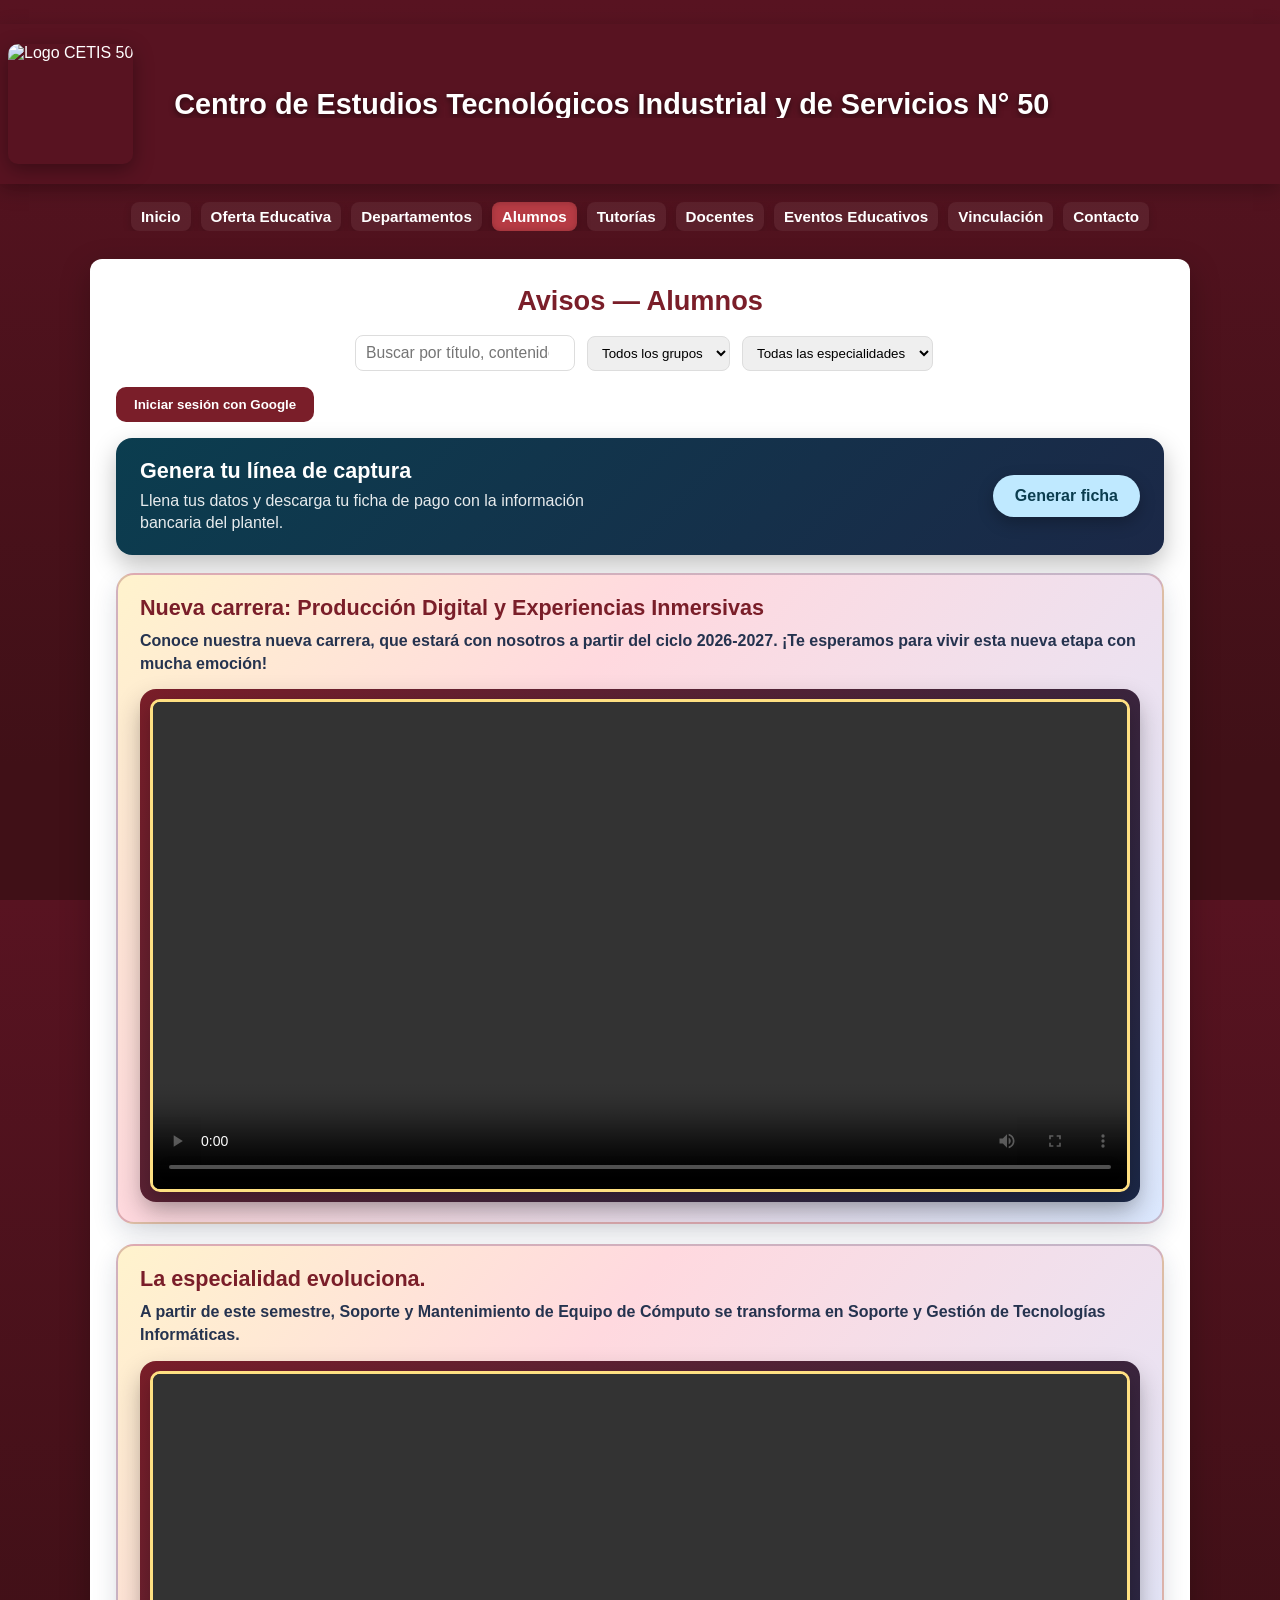
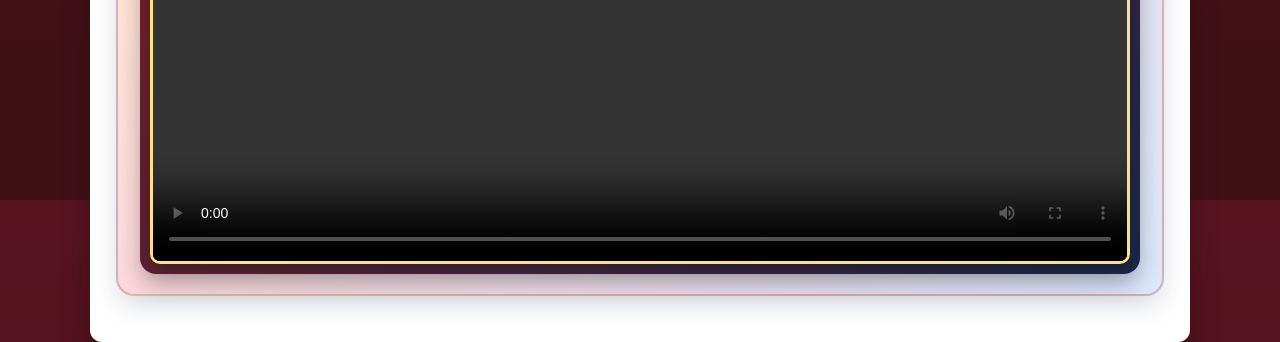
==== alumnos.html @ 46362a45 "Se cargan los archivos" ====
<!doctype html>
<html lang="es">
<head>
  <meta charset="utf-8" />
  <meta name="viewport" content="width=device-width, initial-scale=1" />
  <title>CETIS 50 - Alumnos</title>
  <link rel="icon" href="/favicon.ico" sizes="any" />
  <link rel="icon" type="image/png" sizes="48x48" href="/favicon-48.png" />
  <link rel="apple-touch-icon" sizes="180x180" href="/icon-192.png" />
  <link rel="manifest" href="/site.webmanifest" />
  <link rel="stylesheet" href="styles.css" />  <style>
    .controls { 
      display:flex; 
      gap:12px; 
      flex-wrap:wrap; 
      align-items:center; 
      margin-bottom:16px; 
    }
    .controls input, .controls select { 
      padding:8px 10px; 
      border-radius:8px; 
      border:1px solid #ddd; 
    }

    .announcements-list {
      display: grid;
      grid-template-columns: repeat(auto-fit, minmax(280px, 1fr));
      gap: 20px;
      margin-top: 20px;
    }

    /* Tarjeta tipo banner llamativo */
    .announcement-card {
      position: relative;
      background: radial-gradient(circle at top left, #b63b44 0%, #7a1e29 40%, #1b2847 100%);
      border-radius: 18px;
      padding: 18px 20px;
      box-shadow: 0 10px 28px rgba(0, 0, 0, 0.35);
      color: #fff;
      display: flex;
      flex-direction: column;
      cursor: pointer;
      overflow: hidden;
      transition: transform 0.18s ease, box-shadow 0.18s ease, filter 0.18s ease;
    }

    .announcement-card::before {
      content: "";
      position: absolute;
      inset: 0;
      background-image: radial-gradient(circle at 0 0, rgba(255,255,255,0.08) 0, transparent 55%);
      opacity: 0.6;
      pointer-events: none;
    }

    .announcement-card-inner {
      position: relative;
      z-index: 1;
    }

    .announcement-card-header {
      display: flex;
      justify-content: space-between;
      align-items: center;
      margin-bottom: 10px;
      font-size: 0.85rem;
    }

    .announcement-left {
      display: flex;
      align-items: center;
      gap: 10px;
    }

    .announcement-emoji {
      font-size: 1.9rem;
    }

    .announcement-categoria {
      background: rgba(255,255,255,0.16);
      padding: 4px 12px;
      border-radius: 999px;
      font-weight: 700;
      letter-spacing: 0.03em;
      text-transform: uppercase;
      font-size: 0.75rem;
    }

    .announcement-fecha {
      color: #ffe4e4;
      font-size: 0.8rem;
    }

    .announcement-logo {
      height: 42px;
      width: auto;
      filter: drop-shadow(0 0 5px rgba(0,0,0,0.4));
    }

    .announcement-card h3 {
      margin: 4px 0 8px 0;
      font-size: 1.3rem;
      font-weight: 800;
      color: #ffffff;
    }

    .announcement-card .resumen {
      margin: 0 0 12px 0;
      color: #fbe9e9;
      font-size: 0.96rem;
    }

    .announcement-footer {
      display: flex;
      flex-wrap: wrap;
      gap: 6px 16px;
      font-size: 0.82rem;
      color: #ffe4e4;
      margin-top: auto;
    }

    .announcement-badge {
      background: rgba(0,0,0,0.28);
      padding: 5px 10px;
      border-radius: 999px;
    }

    .announcement-card:hover {
      transform: translateY(-4px);
      box-shadow: 0 16px 32px rgba(0,0,0,0.45);
      filter: brightness(1.05);
    }

    .boleta-cta {
      display: flex;
      flex-wrap: wrap;
      gap: 16px;
      align-items: center;
      justify-content: space-between;
      padding: 20px 24px;
      margin-top: 10px;
      margin-bottom: 16px;
      border-radius: 16px;
      background: linear-gradient(135deg, #1b2847, #7a1e29);
      color: #fff;
      box-shadow: 0 10px 24px rgba(0,0,0,0.25);
    }

    .boleta-cta h2 {
      margin: 0 0 6px 0;
      font-size: 1.4rem;
      font-weight: 800;
    }

    .boleta-cta p {
      margin: 0;
      max-width: 480px;
      line-height: 1.4;
      color: rgba(255,255,255,0.9);
    }

    .boleta-cta a {
      background: #ffe082;
      color: #5d1620;
      padding: 12px 22px;
      border-radius: 999px;
      font-weight: 700;
      text-decoration: none;
      transition: transform 0.2s ease, box-shadow 0.2s ease;
      box-shadow: 0 6px 16px rgba(0,0,0,0.25);
    }

    .boleta-cta a:hover {
      transform: translateY(-2px);
      box-shadow: 0 10px 22px rgba(0,0,0,0.35);
    }

    .boleta-cta a.disabled {
      background: #e6e6e6;
      color: #5c5c5c;
      cursor: not-allowed;
      opacity: 0.9;
    }

    .boleta-cta a.disabled:hover {
      transform: none;
      box-shadow: 0 6px 16px rgba(0,0,0,0.25);
    }

    .linea-cta {
      display: flex;
      flex-wrap: wrap;
      gap: 16px;
      align-items: center;
      justify-content: space-between;
      padding: 20px 24px;
      margin-bottom: 18px;
      border-radius: 16px;
      background: linear-gradient(135deg, #0b3d4f, #1b2847);
      color: #fff;
      box-shadow: 0 10px 24px rgba(0,0,0,0.25);
    }

    .linea-cta h2 {
      margin: 0 0 6px 0;
      font-size: 1.35rem;
      font-weight: 800;
    }

    .linea-cta p {
      margin: 0;
      max-width: 480px;
      line-height: 1.4;
      color: rgba(255,255,255,0.9);
    }

    .video-feature {
      margin: 12px 0 20px;
      padding: 20px 22px;
      border-radius: 18px;
      background: linear-gradient(130deg, #fff3cd 0%, #ffd9df 35%, #dce9ff 100%);
      border: 2px solid rgba(122, 30, 41, 0.25);
      box-shadow: 0 10px 24px rgba(27, 40, 71, 0.15);
    }

    .video-feature h2 {
      margin: 0 0 8px 0;
      font-size: 1.35rem;
      font-weight: 800;
      color: #7a1e29;
    }

    .video-feature p {
      margin: 0 0 14px 0;
      color: #25334f;
      font-weight: 600;
      line-height: 1.45;
    }

    .video-frame {
      padding: 10px;
      border-radius: 16px;
      background: linear-gradient(135deg, #7a1e29, #1b2847);
      box-shadow: 0 12px 26px rgba(0,0,0,0.24);
    }

    .video-feature video {
      width: 100%;
      height: auto;
      border-radius: 10px;
      display: block;
      background: #0f1a2a;
      border: 3px solid #ffe082;
      box-shadow: 0 8px 18px rgba(0,0,0,0.22);
    }

    .linea-cta a {
      background: #bfe9ff;
      color: #0b3d4f;
      padding: 12px 22px;
      border-radius: 999px;
      font-weight: 700;
      text-decoration: none;
      transition: transform 0.2s ease, box-shadow 0.2s ease;
      box-shadow: 0 6px 16px rgba(0,0,0,0.25);
    }

    .linea-cta a:hover {
      transform: translateY(-2px);
      box-shadow: 0 10px 22px rgba(0,0,0,0.35);
    }

    .boleta-login {
      display: flex;
      flex-wrap: wrap;
      gap: 10px;
      align-items: center;
      margin: 16px 0;
    }
    .boleta-login button {
      background-color: var(--vino-700);
      color: var(--blanco);
      border: none;
      border-radius: 10px;
      padding: 10px 18px;
      font-weight: 700;
      cursor: pointer;
    }
    .boleta-login button:hover {
      background-color: var(--vino-500);
    }
    .boleta-login p {
      margin: 0;
      font-weight: 600;
    }

    @media (max-width: 640px) {
      .boleta-cta {
        flex-direction: column;
        align-items: flex-start;
      }
      .linea-cta {
        flex-direction: column;
        align-items: flex-start;
      }
    }
  </style>
</head>
<body data-page-id="alumnos">

<header class="site-header" role="banner">
  <div class="banner-container">
    <img class="banner-logo" src="https://raw.githubusercontent.com/Prof-Luis1986/recursos-cetis50/refs/heads/main/logo-cetis50.jpg" alt="Logo CETIS 50" />
    <div class="banner-text">Centro de Estudios Tecnológicos Industrial y de Servicios N° 50</div>
  </div>
</header>

<nav class="main-nav" role="navigation" aria-label="Menú principal del sitio">
  <ul>
    <li><a href="index.html">Inicio</a></li>
    <li><a href="oferta.html">Oferta Educativa</a></li>
    <li><a href="departamentos.html">Departamentos</a></li>
    <li><a href="alumnos.html" class="active">Alumnos</a></li>
      <li><a href="tutorias.html">Tutorías</a></li>
    <li><a href="docentes.html">Docentes</a></li>
    <li><a href="eventos.html">Eventos Educativos</a></li>
    <li><a href="vinculacion.html">Vinculación</a></li>
    <li><a href="contacto.html">Contacto</a></li>
  </ul>
</nav>

<main class="container card" role="main">
  <h1 class="page-title">Avisos — Alumnos</h1>

  <section id="filters-controls" class="controls" aria-label="Controles de filtrado">
    <input id="search-input" type="search" placeholder="Buscar por título, contenido..." />
    <select id="group-filter">
      <option value="">Todos los grupos</option>
    </select>
    <select id="specialty-filter">
      <option value="">Todas las especialidades</option>
    </select>
  </section>

  <section class="boleta-login">
    <button id="alumnosLoginBtn" type="button">Iniciar sesión con Google</button>
    <button id="alumnosLogoutBtn" type="button" style="display:none;">Cerrar sesión</button>
    <p id="alumnosLoginMsg" aria-live="polite"></p>
  </section>

  <section id="boletaCta" class="boleta-cta hidden" aria-label="Consulta de boleta">
    <div>
      <h2>Consulta tu boleta digital</h2>
      <p>Ingresa tu número de control para descargar tu boleta de calificaciones en segundos.</p>
    </div>
    <a id="boletaDisabledBtn" class="disabled" href="boleta.html" aria-disabled="true">Consultar boleta</a>
  </section>

  <section class="linea-cta" aria-label="Línea de captura">
    <div>
      <h2>Genera tu línea de captura</h2>
      <p>Llena tus datos y descarga tu ficha de pago con la información bancaria del plantel.</p>
    </div>
    <a href="linea-captura.html">Generar ficha</a>
  </section>

  <section class="video-feature" aria-label="Video Explorando Carrera">
    <h2>Nueva carrera: Producción Digital y Experiencias Inmersivas</h2>
    <p>Conoce nuestra nueva carrera, que estará con nosotros a partir del ciclo 2026-2027. ¡Te esperamos para vivir esta nueva etapa con mucha emoción!</p>
    <div class="video-frame">
      <video controls preload="metadata">
        <source src="Explorando_Carrera.mp4" type="video/mp4" />
        Tu navegador no soporta video HTML5.
      </video>
    </div>
  </section>

  <section class="video-feature" aria-label="Video Soporte y Gestión de Tecnologías Informáticas">
    <h2>La especialidad evoluciona.</h2>
    <p>
      A partir de este semestre, Soporte y Mantenimiento de Equipo de Cómputo se transforma en Soporte y Gestión de Tecnologías Informáticas.
    </p>
    <div class="video-frame">
      <video controls preload="metadata">
        <source src="gestion.mp4" type="video/mp4" />
        Tu navegador no soporta video HTML5.
      </video>
    </div>
  </section>

  <section id="announcements-lock" style="display:none; background:#fff3cd; border-left:4px solid #856404; color:#5d1620; padding:12px 14px; border-radius:10px; margin-top:8px;">
    Inicia sesión con tu cuenta institucional para ver los anuncios.
  </section>

  <section id="announcements-section" aria-live="polite">
    <div id="announcements-list" class="announcements-list"></div>
    <div id="no-announcements" style="display:none;color:#7a1e29;font-weight:600;">No hay avisos para Alumnos.</div>
    <div id="load-error" style="display:none;color:#7a1e29;font-weight:600;">Error al cargar avisos.</div>
  </section>
</main>

<script src="https://www.gstatic.com/firebasejs/9.23.0/firebase-app-compat.js"></script>
<script src="https://www.gstatic.com/firebasejs/9.23.0/firebase-auth-compat.js"></script>
<script src="https://www.gstatic.com/firebasejs/9.23.0/firebase-firestore-compat.js"></script>
<script src="firebase-config.js"></script>

<script>
  (function(){
    const CATEGORY = 'alumnos';
    const db = firebase.firestore();
    const auth = firebase.auth();
    const loginBtn = document.getElementById('alumnosLoginBtn');
    const logoutBtn = document.getElementById('alumnosLogoutBtn');
    const loginMsg = document.getElementById('alumnosLoginMsg');
    const boletaCta = document.getElementById('boletaCta');
    const lockSection = document.getElementById('announcements-lock');
    const announcementsSection = document.getElementById('announcements-section');
    const announcementsList = document.getElementById('announcements-list');
    const noAnnouncementsEl = document.getElementById('no-announcements');
    const loadErrorEl = document.getElementById('load-error');
    const searchInput = document.getElementById('search-input');
    const groupFilter = document.getElementById('group-filter');
    const specialtyFilter = document.getElementById('specialty-filter');
    const filtersControls = document.getElementById('filters-controls');
    let allAnnouncements = [];
    let announcementsLoaded = false;
    const ALLOWED_DOMAINS = ['@cetis50cdmx.com', '@cetis50cdmx.edu.mx'];
    const REDIRECT_FALLBACK_CODES = new Set([
      'auth/popup-blocked',
      'auth/popup-closed-by-user',
      'auth/cancelled-popup-request',
      'auth/operation-not-supported-in-this-environment'
    ]);

    (async () => {
      try {
        await auth.getRedirectResult();
      } catch (err) {
        console.error('Error en resultado redirect alumnos:', err);
        loginMsg.textContent = 'Error al regresar de Google: ' + (err.code || err.message || err);
        loginMsg.style.color = '#9b1d1d';
      }
    })();

    function hasAllowedDomain(user){
      if (!user || !user.email) return false;
      const email = user.email.toLowerCase();
      return ALLOWED_DOMAINS.some(domain => email.endsWith(domain));
    }

    function updateBoletaAccess(user){
      if (user && hasAllowedDomain(user)) {
        boletaCta?.classList.remove('hidden');
        const email = user.email || '';
        const nombre = user.displayName || (email ? email.split('@')[0] : 'usuario');
        loginMsg.textContent = 'Sesión iniciada como ' + email + '. Bienvenido(a), ' + nombre + '. Ya puedes ver avisos internos.';
        loginMsg.style.color = '#155724';
        loginBtn.textContent = 'Cambiar de cuenta';
        logoutBtn.style.display = '';
      } else {
        boletaCta?.classList.add('hidden');
        loginMsg.textContent = 'Inicia sesión con tu correo institucional (@cetis50cdmx.com o @cetis50cdmx.edu.mx) para acceder a boleta y avisos internos.';
        loginMsg.style.color = '#9b1d1d';
        loginBtn.textContent = 'Iniciar sesión con Google';
        logoutBtn.style.display = 'none';
      }
    }

    function setAnnouncementsLocked(locked, customMessage = '') {
      lockSection.style.display = locked ? 'block' : 'none';
      announcementsSection.style.display = locked ? 'none' : 'block';
      filtersControls.style.display = locked ? 'none' : 'flex';

      if (customMessage) lockSection.textContent = customMessage;

      searchInput.disabled = locked;
      groupFilter.disabled = locked;
      specialtyFilter.disabled = locked;

      if (locked) {
        announcementsList.innerHTML = '';
        noAnnouncementsEl.style.display = 'none';
        loadErrorEl.style.display = 'none';
      }
    }

    auth.onAuthStateChanged(user => {
      if (user && !hasAllowedDomain(user)) {
        auth.signOut();
        updateBoletaAccess(null);
        setAnnouncementsLocked(true, 'Tu cuenta no pertenece al dominio institucional permitido.');
      } else {
        updateBoletaAccess(user);
        if (user && hasAllowedDomain(user)) {
          setAnnouncementsLocked(false);
          loadAnnouncementsIfAuthorized();
        } else {
          setAnnouncementsLocked(true, 'Inicia sesión con tu cuenta institucional para ver los anuncios.');
          allAnnouncements = [];
          announcementsLoaded = false;
        }
      }
    });

    loginBtn.addEventListener('click', async () => {
      try {
        await auth.setPersistence(firebase.auth.Auth.Persistence.LOCAL);
        const provider = new firebase.auth.GoogleAuthProvider();
        provider.setCustomParameters({ prompt: 'select_account' });
        await auth.signInWithPopup(provider);
      } catch (err) {
        if (REDIRECT_FALLBACK_CODES.has(err?.code)) {
          try {
            const provider = new firebase.auth.GoogleAuthProvider();
            provider.setCustomParameters({ prompt: 'select_account' });
            await auth.signInWithRedirect(provider);
            return;
          } catch (redirectErr) {
            console.error('Error en login redirect alumnos:', redirectErr);
            loginMsg.textContent = 'Error al iniciar sesión: ' + (redirectErr.code || redirectErr.message || redirectErr);
            loginMsg.style.color = '#9b1d1d';
            return;
          }
        }
        console.error('Error en login alumnos:', err);
        loginMsg.textContent = 'Error al iniciar sesión: ' + (err.code || err.message || err);
        loginMsg.style.color = '#9b1d1d';
      }
    });
    const boletaDisabledBtn = document.getElementById('boletaDisabledBtn');
    boletaDisabledBtn?.addEventListener('click', (e) => {
      e.preventDefault();
      alert('La consulta de boleta estará disponible después del tercer parcial.');
    });
    logoutBtn.addEventListener('click', async () => {
      try {
        await auth.signOut();
        loginMsg.textContent = 'Sesión cerrada.';
        loginMsg.style.color = '#555';
      } catch (err) {
        console.error('Error al cerrar sesión:', err);
        loginMsg.textContent = 'Error al cerrar sesión: ' + (err.message || err);
        loginMsg.style.color = '#9b1d1d';
      }
    });

    function formatDate(ts) {
      if (!ts) return '';
      const d = ts.toDate ? ts.toDate() : new Date(ts);
      return d.toLocaleDateString('es-MX', { year: 'numeric', month: 'short', day: 'numeric' });
    }
    function truncate(text, n = 180) {
      if (!text) return '';
      return text.length > n ? text.slice(0, n) + '...' : text;
    }

    function normalizeToken(value) {
      return String(value || '')
        .normalize('NFD')
        .replace(/[\u0300-\u036f]/g, '')
        .trim()
        .toLowerCase();
    }

    function getGroupsFromAnnouncement(a) {
      const arr = [...(a.groups || []), ...(a.grupos || [])];
      return arr.map(g => String(g).trim()).filter(Boolean);
    }

    function getGroupLinksMap(a) {
      const maps = [
        a.groupPdfLinks,
        a.groupLinks,
        a.linksByGroup,
        a.pdfByGroup,
        a.groupUrls
      ];
      return maps.find(m => m && typeof m === 'object' && !Array.isArray(m)) || null;
    }

    function findMapValueByNormalizedKey(mapObj, key) {
      if (!mapObj || !key) return '';
      const target = normalizeToken(key);
      const entries = Object.entries(mapObj);
      for (const [k, v] of entries) {
        if (normalizeToken(k) === target && typeof v === 'string' && v.trim()) {
          return v.trim();
        }
      }
      return '';
    }

    function getSpecialtyGroupLinksMap(a, specialtyValue) {
      const containers = [
        a.linksBySpecialtyAndGroup,
        a.pdfBySpecialtyAndGroup,
        a.specialtyGroupPdfLinks
      ];
      const selected = normalizeToken(specialtyValue);
      for (const container of containers) {
        if (!container || typeof container !== 'object' || Array.isArray(container)) continue;
        const specialtyKey = Object.keys(container).find(k => normalizeToken(k) === selected);
        if (!specialtyKey) continue;
        const groupMap = container[specialtyKey];
        if (groupMap && typeof groupMap === 'object' && !Array.isArray(groupMap)) return groupMap;
      }
      return null;
    }

    function resolveAnnouncementLink(avisoData) {
      const selectedGroup = (groupFilter?.value || '').trim();
      const selectedSpecialty = (specialtyFilter?.value || '').trim();
      const fallback = (avisoData.linkUrl && String(avisoData.linkUrl).trim()) ? String(avisoData.linkUrl).trim() : '';

      if (!selectedGroup) return fallback;

      const bySpecialtyGroup = getSpecialtyGroupLinksMap(avisoData, selectedSpecialty);
      const specialtyGroupMatch = findMapValueByNormalizedKey(bySpecialtyGroup, selectedGroup);
      if (specialtyGroupMatch) return specialtyGroupMatch;

      const byGroup = getGroupLinksMap(avisoData);
      const groupMatch = findMapValueByNormalizedKey(byGroup, selectedGroup);
      if (groupMatch) return groupMatch;

      return fallback;
    }

    function extractDriveFileId(rawUrl) {
      try {
        const url = new URL(rawUrl);
        const filePathMatch = url.pathname.match(/\/file\/d\/([^/]+)/i);
        if (filePathMatch && filePathMatch[1]) return filePathMatch[1];
        const openId = url.searchParams.get('id');
        if (openId) return openId;
      } catch (_) {}
      return '';
    }

    function getPdfPreviewUrl(rawUrl) {
      if (!rawUrl || typeof rawUrl !== 'string') return '';
      const link = rawUrl.trim();
      if (!/^https?:\/\//i.test(link)) return '';

      if (/\.pdf(?:[?#].*)?$/i.test(link)) return link;

      if (/drive\.google\.com|docs\.google\.com/i.test(link)) {
        if (/\/preview(?:[?#].*)?$/i.test(link)) return link;
        const fileId = extractDriveFileId(link);
        if (fileId) return `https://drive.google.com/file/d/${encodeURIComponent(fileId)}/preview`;
      }
      return '';
    }

    function getPdfDownloadUrl(rawUrl) {
      if (!rawUrl || typeof rawUrl !== 'string') return '';
      const link = rawUrl.trim();
      if (!/^https?:\/\//i.test(link)) return '';
      if (/\.pdf(?:[?#].*)?$/i.test(link)) return link;
      if (/drive\.google\.com|docs\.google\.com/i.test(link)) {
        const fileId = extractDriveFileId(link);
        if (fileId) return `https://drive.google.com/uc?export=download&id=${encodeURIComponent(fileId)}`;
      }
      return '';
    }

    function attachPdfControls(rootEl) {
      const frame = rootEl.querySelector('[data-pdf-frame]');
      const zoomOut = rootEl.querySelector('[data-pdf-zoom-out]');
      const zoomIn = rootEl.querySelector('[data-pdf-zoom-in]');
      const reset = rootEl.querySelector('[data-pdf-reset]');
      const fullscreen = rootEl.querySelector('[data-pdf-fullscreen]');
      const zoomLabel = rootEl.querySelector('[data-pdf-zoom-label]');
      const pdfBox = rootEl.querySelector('[data-pdf-box]');

      if (!frame || !zoomOut || !zoomIn || !reset || !fullscreen || !zoomLabel || !pdfBox) return;

      let zoom = 1;
      const updateZoom = () => {
        frame.style.transform = `scale(${zoom})`;
        frame.style.transformOrigin = 'top center';
        zoomLabel.textContent = `${Math.round(zoom * 100)}%`;
      };

      zoomOut.addEventListener('click', () => {
        zoom = Math.max(0.7, Number((zoom - 0.1).toFixed(2)));
        updateZoom();
      });
      zoomIn.addEventListener('click', () => {
        zoom = Math.min(2.2, Number((zoom + 0.1).toFixed(2)));
        updateZoom();
      });
      reset.addEventListener('click', () => {
        zoom = 1;
        updateZoom();
      });
      fullscreen.addEventListener('click', () => {
        if (document.fullscreenElement) {
          document.exitFullscreen?.();
        } else {
          pdfBox.requestFullscreen?.();
        }
      });
      updateZoom();
    }

    async function fetchAnnouncements(category) {
      const snapshot = await db.collection('announcements')
        .where('category', '==', category)
        .orderBy('createdAt','desc')
        .get();
      const hoy = new Date();
      const list = [];
      snapshot.forEach(doc => {
        const data = doc.data();
        const expiry = data.expiryDate && typeof data.expiryDate.toDate === 'function'
          ? data.expiryDate.toDate()
          : null;
        if (expiry && expiry < hoy) return;
        const createdAtDate = (data.createdAt && typeof data.createdAt.toDate === 'function')
          ? data.createdAt.toDate()
          : null;
        list.push({ id: doc.id, ...data, _createdAtDate: createdAtDate, _expiryDate: expiry });
      });
      return list;
    }

    function abrirModalAviso(avisoData) {
      const modal = document.createElement('div');
      modal.id = 'modal-aviso-publico';
      modal.style.cssText = `
        position: fixed; inset: 0; background: rgba(0,0,0,0.7);
        display: flex; justify-content: center; align-items: center;
        z-index: 9999; animation: fadeIn 0.25s ease-out;
      `;
      const modalContent = document.createElement('div');
      modalContent.style.cssText = `
        background: #ffffff; border-radius: 18px; max-width: 720px; width: 90%;
        max-height: 85vh; overflow-y: auto; box-shadow: 0 12px 40px rgba(0,0,0,0.35);
        position: relative; animation: slideUp 0.25s ease-out;
        font-family: system-ui, -apple-system, BlinkMacSystemFont, 'Segoe UI', sans-serif;
      `;

      const fechaPub = avisoData._createdAtDate
        ? avisoData._createdAtDate.toLocaleDateString('es-MX', { year: 'numeric', month: 'long', day: 'numeric' })
        : '';
      let expiraTexto = 'Sin fecha de expiración';
      if (avisoData._expiryDate) {
        expiraTexto = avisoData._expiryDate.toLocaleDateString('es-MX', { year: 'numeric', month: 'long', day: 'numeric' });
      }

      let eventoTexto = '';
      if (avisoData.eventDate && typeof avisoData.eventDate.toDate === 'function') {
        const f = avisoData.eventDate.toDate();
        eventoTexto = `
          <div style="background:#e3f2fd;padding:12px 14px;border-radius:10px;margin-bottom:18px;border-left:4px solid #1565c0;">
            <strong style="color:#0d47a1;">📅 Fecha del evento:</strong><br>
            <span style="color:#0d47a1;font-size:1rem;">
              ${f.toLocaleDateString('es-MX', { weekday: 'long', year: 'numeric', month: 'long', day: 'numeric', hour: '2-digit', minute: '2-digit' })}
            </span>
          </div>
        `;
      }

      const especialidades = (avisoData.specialties && avisoData.specialties.length)
        ? avisoData.specialties.map(s => `
            <span style="background:#7a1e29;color:#fff;padding:4px 10px;border-radius:999px;font-size:0.8rem;margin:3px;display:inline-block;">
              ${escapeHtml(s)}
            </span>
          `).join('')
        : '<span style="color:#666;">Todas las especialidades</span>';

      const resolvedLinkUrl = resolveAnnouncementLink(avisoData);
      const enlaceHTML = resolvedLinkUrl
        ? `<div style="margin-top:15px;">
            <a href="${escapeAttr(resolvedLinkUrl)}" target="_blank" rel="noopener"
               style="color:#7a1e29;text-decoration:none;font-weight:600;display:inline-flex;align-items:center;gap:6px;">
              🔗 Abrir en nueva pestaña
            </a>
          </div>`
        : '';

      const pdfPreviewUrl = getPdfPreviewUrl(resolvedLinkUrl);
      const pdfDownloadUrl = getPdfDownloadUrl(resolvedLinkUrl);
      const pdfPreviewHTML = pdfPreviewUrl
        ? `<div style="margin-top:14px;">
            <div style="font-size:0.9rem;font-weight:700;color:#1b2847;margin-bottom:8px;">
              👁️ Previsualización de PDF
            </div>
            <div style="display:flex;flex-wrap:wrap;gap:8px;align-items:center;margin-bottom:8px;">
              <button type="button" data-pdf-zoom-out style="border:0;border-radius:999px;padding:6px 12px;background:#1b2847;color:#fff;font-weight:700;cursor:pointer;">-</button>
              <button type="button" data-pdf-zoom-in style="border:0;border-radius:999px;padding:6px 12px;background:#1b2847;color:#fff;font-weight:700;cursor:pointer;">+</button>
              <button type="button" data-pdf-reset style="border:0;border-radius:999px;padding:6px 12px;background:#1b2847;color:#fff;font-weight:700;cursor:pointer;">100%</button>
              <button type="button" data-pdf-fullscreen style="border:0;border-radius:999px;padding:6px 12px;background:#1b2847;color:#fff;font-weight:700;cursor:pointer;">Pantalla completa</button>
              <span data-pdf-zoom-label style="font-size:0.85rem;font-weight:700;color:#1b2847;">100%</span>
              <a href="${escapeAttr(resolvedLinkUrl || pdfPreviewUrl)}" target="_blank" rel="noopener" style="text-decoration:none;border-radius:999px;padding:6px 12px;background:#7a1e29;color:#fff;font-weight:700;">Abrir en nueva pestaña</a>
              ${pdfDownloadUrl ? `<a href="${escapeAttr(pdfDownloadUrl)}" target="_blank" rel="noopener" download style="text-decoration:none;border-radius:999px;padding:6px 12px;background:#1f6f3e;color:#fff;font-weight:700;">Descargar PDF</a>` : ''}
            </div>
            <div data-pdf-box style="height:62vh;min-height:320px;border:1px solid #d8dce6;border-radius:10px;overflow:auto;background:#f5f7fb;">
              <iframe
                src="${escapeAttr(pdfPreviewUrl)}"
                title="Previsualización de PDF"
                style="width:100%;height:100%;border:0;transition:transform 0.15s ease;"
                data-pdf-frame
                loading="lazy"
                referrerpolicy="no-referrer-when-downgrade"></iframe>
            </div>
          </div>`
        : '';

      modalContent.innerHTML = `
        <style>
          @keyframes fadeIn { from {opacity:0;} to {opacity:1;} }
          @keyframes slideUp { from {transform:translateY(40px);opacity:0;} to {transform:translateY(0);opacity:1;} }
          @keyframes fadeOut { from {opacity:1;} to {opacity:0;} }
        </style>
        <div style="background:linear-gradient(135deg,#7a1e29 0%,#5d1620 100%);color:#fff;padding:22px 24px;border-radius:18px 18px 0 0;position:relative;">
          <button id="cerrar-modal-aviso" style="position:absolute;top:14px;right:14px;width:32px;height:32px;border-radius:50%;border:none;background:rgba(255,255,255,0.15);color:#fff;font-size:1.2rem;cursor:pointer;display:flex;align-items:center;justify-content:center;transition:all 0.2s ease;">✕</button>
          <div style="font-size:0.9rem;opacity:0.9;margin-bottom:6px;">🧑‍🎓 Alumnos</div>
          <h2 style="margin:0 0 4px 0;font-size:1.6rem;line-height:1.3;">${escapeHtml(avisoData.title || 'Sin título')}</h2>
          <div style="font-size:0.8rem;opacity:0.9;">Publicado el ${fechaPub}</div>
        </div>
        <div style="padding:22px 24px 24px 24px;">
          ${eventoTexto}
          <div style="color:#333;line-height:1.7;font-size:1rem;white-space:pre-wrap;margin-bottom:18px;">${escapeHtml(avisoData.content || '')}</div>
          ${enlaceHTML}
          ${pdfPreviewHTML}
          <hr style="border:none;border-top:1px solid #eee;margin:22px 0;">
          <div style="background:#fafafa;border-radius:12px;padding:16px 14px;border-left:4px solid #7a1e29;">
            <div style="margin-bottom:10px;"><strong style="color:#7a1e29;">🎯 Especialidades:</strong><br><div style="margin-top:6px;">${especialidades}</div></div>
            <div style="margin-bottom:6px;"><strong style="color:#7a1e29;">⏰ Expira:</strong> <span style="color:#555;">${expiraTexto}</span></div>
          </div>
          <div style="margin-top:18px;display:flex;justify-content:flex-end;">
            <button id="modal-ok-publico" style="padding:10px 20px;background:#7a1e29;color:#fff;border:none;border-radius:8px;font-weight:600;cursor:pointer;transition:all 0.2s ease;">Cerrar</button>
          </div>
        </div>
      `;

      modal.appendChild(modalContent);
      document.body.appendChild(modal);
      if (pdfPreviewUrl) attachPdfControls(modalContent);

      const btnCerrar = document.getElementById('cerrar-modal-aviso');
      const btnOk = document.getElementById('modal-ok-publico');
      const cerrar = () => {
        modal.style.animation = 'fadeOut 0.2s ease-out forwards';
        setTimeout(() => modal.remove(), 200);
      };
      btnCerrar.addEventListener('click', cerrar);
      btnOk.addEventListener('click', cerrar);
      modal.addEventListener('click', (e) => { if (e.target === modal) cerrar(); });
      const escListener = (e) => { if (e.key === 'Escape') { cerrar(); document.removeEventListener('keydown', escListener); } };
      document.addEventListener('keydown', escListener);

      btnCerrar.addEventListener('mouseenter', () => { btnCerrar.style.background = 'rgba(255,255,255,0.3)'; btnCerrar.style.transform = 'rotate(90deg)'; });
      btnCerrar.addEventListener('mouseleave', () => { btnCerrar.style.background = 'rgba(255,255,255,0.15)'; btnCerrar.style.transform = 'rotate(0deg)'; });
      btnOk.addEventListener('mouseenter', () => { btnOk.style.background = '#5d1620'; btnOk.style.transform = 'translateY(-2px)'; btnOk.style.boxShadow = '0 4px 12px rgba(122, 30, 41, 0.3)'; });
      btnOk.addEventListener('mouseleave', () => { btnOk.style.background = '#7a1e29'; btnOk.style.transform = 'translateY(0)'; btnOk.style.boxShadow = 'none'; });
    }

    function renderAnnouncements(list) {
      const container = document.getElementById('announcements-list');
      const noEl = document.getElementById('no-announcements');
      container.innerHTML = '';
      if (!list.length) { noEl.style.display='block'; return; } else noEl.style.display='none';

      list.forEach(aviso => {
        const card = document.createElement('div');
        card.className = 'announcement-card';

        const emoji = '🧑‍🎓';
        const dateText = aviso._createdAtDate ? formatDate(aviso._createdAtDate) : '';
        const expiryText = aviso._expiryDate ? aviso._expiryDate.toLocaleDateString('es-MX') : 'Sin expiración';
        const specialties = (aviso.specialties && aviso.specialties.length) ? aviso.specialties.join(', ') : 'Todas las especialidades';
        const resumen = truncate(aviso.content || '');
        const logoUrl = 'https://raw.githubusercontent.com/Prof-Luis1986/recursos-cetis50/refs/heads/main/logo-cetis50.jpg';

        card.innerHTML = `
          <div class="announcement-card-inner">
            <div class="announcement-card-header">
              <div class="announcement-left">
                <span class="announcement-emoji">${emoji}</span>
                <div>
                  <div class="announcement-categoria">🧑‍🎓 Alumnos</div>
                  <div class="announcement-fecha">${dateText}</div>
                </div>
              </div>
              <img src="${logoUrl}" alt="Logo CETIS 50" class="announcement-logo" />
            </div>
            <h3>${escapeHtml(aviso.title || 'Sin título')}</h3>
            <p class="resumen">${escapeHtml(resumen)}</p>
            <div class="announcement-footer">
              <span class="announcement-badge">🎯 ${escapeHtml(specialties)}</span>
              <span class="announcement-badge">⏰ ${expiryText}</span>
            </div>
          </div>
        `;
        card.addEventListener('click', () => { abrirModalAviso(aviso); });
        container.appendChild(card);
      });
    }

    function escapeHtml(str) {
      if (!str) return '';
      return String(str).replace(/[&<>"']/g, s => ({'&':'&amp;','<':'&lt;','>':'&gt;','"':'&quot;',"'":'&#39;'}[s]));
    }
    function escapeAttr(s) { return escapeHtml(s).replace(/\n/g, ''); }

    function applyFilters(all) {
      const q = (document.getElementById('search-input').value || '').toLowerCase().trim();
      const spec = (document.getElementById('specialty-filter').value || '').trim();
      const filtered = all.filter(a => {
        const specs = (a.specialties || []).map(s => String(s).toLowerCase());
        const groups = getGroupsFromAnnouncement(a).map(g => g.toLowerCase());
        const groupMap = getGroupLinksMap(a);
        const mapGroupKeys = groupMap ? Object.keys(groupMap).map(k => String(k).toLowerCase()) : [];
        const allGroupTerms = [...groups, ...mapGroupKeys];
        const txt = [
          a.title || '',
          a.content || '',
          specs.join(' '),
          allGroupTerms.join(' ')
        ].join(' ').toLowerCase();
        if (q && !txt.includes(q)) return false;
        const selectedGroup = (groupFilter.value || '').trim().toLowerCase();
        if (selectedGroup) {
          const hasGroupData = allGroupTerms.length > 0;
          if (hasGroupData && !allGroupTerms.some(g => normalizeToken(g) === normalizeToken(selectedGroup))) return false;
        }
        if (spec) {
          // Si el aviso no trae specialties, se interpreta como "todas las especialidades".
          if (specs.length && !specs.includes(spec.toLowerCase())) return false;
        }
        return true;
      });
      renderAnnouncements(filtered);
    }

    function fillSpecialtyOptions(all) {
      const set = new Set();
      all.forEach(a => (a.specialties || []).forEach(s => set.add(s)));
      const sel = document.getElementById('specialty-filter');
      sel.querySelectorAll('option:not(:first-child)').forEach(o => o.remove());
      Array.from(set).sort().forEach(s => {
        const opt = document.createElement('option');
        opt.value = s;
        opt.textContent = s;
        sel.appendChild(opt);
      });
    }

    function fillGroupOptions(all) {
      const set = new Set();
      all.forEach(a => {
        getGroupsFromAnnouncement(a).forEach(g => set.add(g));
        const groupMap = getGroupLinksMap(a);
        if (groupMap) Object.keys(groupMap).forEach(k => set.add(k));
      });
      const sel = document.getElementById('group-filter');
      sel.querySelectorAll('option:not(:first-child)').forEach(o => o.remove());
      Array.from(set).sort((a, b) => a.localeCompare(b, 'es', { sensitivity: 'base' })).forEach(g => {
        const opt = document.createElement('option');
        opt.value = g;
        opt.textContent = g;
        sel.appendChild(opt);
      });
    }

    async function loadAnnouncementsIfAuthorized() {
      if (announcementsLoaded) return;
      try {
        allAnnouncements = await fetchAnnouncements(CATEGORY);
        fillGroupOptions(allAnnouncements);
        fillSpecialtyOptions(allAnnouncements);
        renderAnnouncements(allAnnouncements);
        announcementsLoaded = true;
      } catch (err) {
        console.error('Error cargando avisos:', err);
        loadErrorEl.style.display = 'block';
      }
    }

    searchInput.addEventListener('input', () => applyFilters(allAnnouncements));
    groupFilter.addEventListener('change', () => applyFilters(allAnnouncements));
    specialtyFilter.addEventListener('change', () => applyFilters(allAnnouncements));
    setAnnouncementsLocked(true, 'Inicia sesión con tu cuenta institucional para ver los anuncios.');
  })();
</script>
</body>
</html>
---- styles.css ----
/* styles.css - CETIS 50 (completo)
   - Logo pegado al borde izquierdo
   - Texto del banner en UNA SOLA LÍNEA, centrado dentro del espacio disponible y más grande
   - Menú en una sola fila con scroll horizontal en móviles (BOTONES MÁS COMPACTOS)
   - Sección "Oferta Educativa" con video a la izquierda y texto a la derecha (apila en móvil)
   - Paleta: vino / blanco / rojo oscuro
   - Burbujas flotantes arrastrables para Docentes
*/

/* =========================
   Variables
   ========================= */
:root{
  --vino-900: #3a0b10;
  --vino-800: #581321;
  --vino-700: #7a1e29;
  --vino-600: #9b2f36;
  --vino-500: #b63b44;
  --blanco: #ffffff;
  --gris-claro: #f5f5f5;
  --card-radius: 12px;
  --max-width: 1100px;
}

/* =========================
   Reset / base
   ========================= */
*{ box-sizing: border-box; margin:0; padding:0; }
html,body{ height:100%; }
body{
  font-family: 'Segoe UI', Roboto, Arial, sans-serif;
  background: linear-gradient(180deg, var(--vino-800), #401017 85%);
  color: var(--blanco);
  min-height: 100vh;
  padding: 24px 18px;
  -webkit-font-smoothing:antialiased;
  -moz-osx-font-smoothing:grayscale;
}

/* Links */
a { color: inherit; }

/* =========================
   HEADER / BANNER (full-bleed)
   ========================= */
/* Full-bleed header container */
.site-header {
  width: 100vw;
  position: relative;
  left: 50%;
  right: 50%;
  margin-left: -50vw;
  margin-right: -50vw;
  background-color: var(--vino-800);
  box-shadow: 0 6px 18px rgba(0,0,0,0.25);
  padding: 0;
  display: flex;
  justify-content: flex-start;
  align-items: center;
  height: 160px; /* altura generosa para texto grande */
  z-index: 60;
  box-sizing: border-box;
}

/* Contenedor centrado para el contenido dentro del header */
.banner-container {
  max-width: var(--max-width);
  width: 100%;
  display: flex;
  align-items: center;           /* centra verticalmente logo y texto */
  gap: 18px;
  padding: 0 18px 0 0;          /* sin padding-left para acercar logo al borde */
  box-sizing: border-box;
  justify-content: flex-start;
  margin-left: 0;
}

/* Logo: visualmente pegado a la izquierda del viewport */
.banner-logo {
  height: 120px;
  width: auto;
  object-fit: contain;
  border-radius: 10px;
  box-shadow: 0 6px 20px rgba(0,0,0,0.35);
  flex-shrink: 0;
  margin-left: 8px; /* ligero espacio para que no choque con el borde del navegador */
}

/* Texto del banner:
   - UNA SOLA LÍNEA en escritorio
   - mayor tamaño
   - centrado dentro del espacio disponible
*/
.banner-text {
  color: var(--blanco);
  font-weight: 900;
  font-size: 1.8rem;             /* tamaño aumentado */
  line-height: 1;
  white-space: nowrap;           /* UNA SOLA LÍNEA */
  overflow: hidden;
  text-overflow: ellipsis;      /* "..." si no cabe */
  text-shadow: 0 2px 6px rgba(0,0,0,0.6);
  user-select: none;
  padding-right: 18px;
  margin-left: 8px;
  flex-grow: 1;                  /* ocupa el espacio disponible */
  display: flex;
  align-items: center;           /* centra verticalmente el texto dentro de su caja */
  justify-content: center;       /* centra horizontalmente el texto dentro del área disponible */
  text-align: center;
}

/* =========================
   NAV - Menú principal (BOTONES MÁS COMPACTOS)
   ========================= */
.main-nav{
  max-width: var(--max-width);
  margin: 12px auto 22px auto;
  padding: 6px 10px;
  display:flex;
  justify-content:center;
  background: transparent;
  position: relative;
  z-index: 50;
}

.main-nav ul {
  list-style: none;
  display: flex;
  flex-wrap: nowrap;            /* no envolver */
  gap: 10px;                    /* gap reducido */
  justify-content: center;
  align-items: center;
  padding: 0 8px;
  overflow-x: auto;            /* permite scroll horizontal en pantallas pequeñas */
  -webkit-overflow-scrolling: touch;
  scrollbar-width: thin;
}

/* Apariencia de scrollbar (WebKit) */
.main-nav ul::-webkit-scrollbar{ height:6px; }
.main-nav ul::-webkit-scrollbar-thumb{ background: rgba(0,0,0,0.2); border-radius: 10px; }

.main-nav ul li a {
  color: var(--blanco);
  text-decoration: none;
  font-weight: 600;                     /* menos grueso */
  padding: 6px 10px;                    /* MENOS padding = botón más chico */
  border-radius: 8px;                   /* menos redondo */
  background-color: rgba(255,255,255,0.06);
  transition: background-color 0.18s ease, transform 0.12s ease, box-shadow 0.12s ease;
  white-space: nowrap;
  display: inline-block;
  box-shadow: 0 3px 8px rgba(0,0,0,0.16); /* menos sombra */
  font-size: 0.95rem;                   /* fuente un pelín más chica */
}
.main-nav ul li a:hover,
.main-nav ul li a:focus {
  background-color: rgba(255,255,255,0.16);
  transform: translateY(-1px);          /* hover más sutil */
  outline: none;
}
.main-nav ul li a.active {
  background-color: var(--vino-500);
  color: var(--blanco);
  box-shadow: inset 0 0 6px rgba(0,0,0,0.18), 0 5px 14px rgba(0,0,0,0.26);
  transform: none;
}
.main-nav ul li { flex: 0 0 auto; }

/* =========================
   Contenido principal (cards, layout)
   ========================= */
.container{ max-width: var(--max-width); margin: 0 auto; padding: 0 12px; }
.card{
  background: var(--blanco);
  color: var(--vino-700);
  border-radius: var(--card-radius);
  padding: 26px;
  box-shadow: 0 10px 30px rgba(0,0,0,0.25);
}

.page-title{
  font-size: 1.7rem;
  text-align:center;
  color: var(--vino-700);
  margin-bottom: 18px;
}

.controls{ display:flex; gap:12px; align-items:center; justify-content:center; flex-wrap:wrap; margin-bottom:18px; }
.controls label{ font-weight:700; color:var(--vino-700); }
.controls input[type="search"]{ margin-left:8px; padding:8px 10px; border-radius:8px; border:1px solid #ddd; min-width:220px; font-size:0.98rem; }

.announcements-list{ display:grid; gap:14px; margin-top:6px; }
.announcement{ background: linear-gradient(180deg, var(--vino-700), var(--vino-500)); color: var(--blanco); padding:14px; border-radius:10px; box-shadow: 0 6px 14px rgba(0,0,0,0.12); display:flex; gap:12px; align-items:flex-start; flex-direction:column; }
.announcement h4{ margin:0 0 6px 0; font-size:1.06rem; }
.announcement p{ margin:0 0 8px 0; line-height:1.45; }
.announcement small{ opacity:0.95; font-size:0.9rem; }
.announcement-image{ max-width:100%; height:auto; border-radius:8px; margin-bottom:8px; }
.external-link{ display:inline-block; margin-top:8px; color:var(--vino-900); background:var(--blanco); padding:8px 12px; border-radius:8px; text-decoration:none; font-weight:700; }

/* =========================
   Carrusel de portada
   ========================= */
.carousel-section {
  margin: 24px 0 10px 0;
}

.carousel-header {
  text-align: center;
  margin-bottom: 16px;
  color: var(--vino-700);
}

.carousel-header h2 {
  font-size: 1.5rem;
  margin-bottom: 6px;
}

.carousel-header p {
  font-size: 1rem;
  color: #6a1b22;
}

.carousel {
  position: relative;
  background: #141015;
  border-radius: 16px;
  overflow: hidden;
  box-shadow: 0 12px 30px rgba(0,0,0,0.25);
  border: 2px solid rgba(122, 30, 41, 0.25);
}

.carousel-track {
  position: relative;
  width: 100%;
  height: min(52vw, 420px);
  min-height: 240px;
}

.carousel-slide {
  position: absolute;
  inset: 0;
  opacity: 0;
  transform: scale(1.02);
  transition: opacity 0.6s ease, transform 0.6s ease;
  display: flex;
  align-items: flex-end;
  justify-content: center;
  pointer-events: none;
}

.carousel-slide.is-active {
  opacity: 1;
  transform: scale(1);
  pointer-events: auto;
}

.carousel-slide img {
  width: 100%;
  height: 100%;
  object-fit: cover;
  display: block;
  filter: saturate(1.05) contrast(1.02);
}

.carousel-caption {
  position: absolute;
  left: 18px;
  right: 18px;
  bottom: 18px;
  padding: 12px 16px;
  background: rgba(10, 8, 10, 0.45);
  color: #fff;
  border-radius: 12px;
  font-weight: 600;
  font-size: 1rem;
  text-shadow: 0 3px 10px rgba(0,0,0,0.75);
  border: 1px solid rgba(255,255,255,0.12);
  backdrop-filter: blur(6px);
}

.carousel-toggle {
  position: absolute;
  right: 14px;
  top: 14px;
  background: rgba(255,255,255,0.92);
  color: var(--vino-700);
  border: none;
  border-radius: 999px;
  padding: 8px 14px;
  font-weight: 700;
  cursor: pointer;
  box-shadow: 0 6px 16px rgba(0,0,0,0.2);
  transition: transform 0.15s ease, background 0.15s ease;
}

.carousel-toggle:hover,
.carousel-toggle:focus {
  transform: translateY(-1px);
  background: #fff;
  outline: none;
}

@media (max-width: 720px) {
  .carousel-header h2 { font-size: 1.3rem; }
  .carousel-caption { font-size: 0.95rem; }
  .carousel-track { height: min(70vw, 360px); }
}

/* =========================
   Efemérides
   ========================= */
.efemerides-section {
  margin: 18px 0 8px 0;
}

.efemerides-card {
  background: linear-gradient(135deg, #ffffff 0%, #f6ecee 100%);
  border-radius: 14px;
  padding: 16px 18px;
  box-shadow: 0 10px 24px rgba(0,0,0,0.12);
  border: 1px solid rgba(122, 30, 41, 0.12);
  color: var(--vino-700);
}

.efemerides-date {
  font-weight: 800;
  font-size: 1.05rem;
  margin-bottom: 6px;
}

.efemerides-title {
  font-size: 0.9rem;
  text-transform: uppercase;
  letter-spacing: 0.08em;
  color: #8a2e37;
  margin-bottom: 6px;
}

.efemerides-content {
  font-size: 1rem;
  line-height: 1.5;
  color: #5b1a23;
  display: block;
}

.efemerides-badge {
  background: #7a1e29;
  color: #fff;
  padding: 4px 10px;
  border-radius: 999px;
  font-size: 0.8rem;
  font-weight: 700;
  letter-spacing: 0.02em;
}

.efemerides-items {
  display: grid;
  gap: 10px;
}

.efemerides-item {
  display: flex;
  flex-wrap: wrap;
  gap: 10px;
  align-items: center;
  background: rgba(122, 30, 41, 0.06);
  border-radius: 10px;
  padding: 10px 12px;
  border: 1px solid rgba(122, 30, 41, 0.12);
}

.efemerides-type {
  display: inline-block;
  padding: 2px 8px;
  border-radius: 999px;
  background: rgba(122, 30, 41, 0.12);
  color: #7a1e29;
  font-weight: 700;
  text-transform: capitalize;
  font-size: 0.78rem;
  letter-spacing: 0.02em;
}

.efemerides-text {
  color: #5b1a23;
  font-size: 1rem;
}

/* =========================
   Departamentos
   ========================= */
.dept-intro {
  text-align: center;
  margin-bottom: 22px;
  color: #6a1b22;
  font-weight: 600;
}

.dept-list {
  display: grid;
  gap: 22px;
}

.dept-card {
  display: grid;
  grid-template-columns: minmax(180px, 240px) 1fr;
  gap: 18px;
  background: linear-gradient(135deg, #2b0f16 0%, #4a1a24 55%, #6b2430 100%);
  border-radius: 14px;
  box-shadow: 0 16px 34px rgba(0,0,0,0.28);
  padding: 18px;
  color: #fff;
  border: 1px solid rgba(255,255,255,0.12);
  position: relative;
  overflow: hidden;
}

.dept-media {
  width: 100%;
  aspect-ratio: auto;
  border-radius: 12px;
  overflow: hidden;
  background: radial-gradient(circle at top, #ffffff 0%, #f6eef0 70%);
  display: flex;
  align-items: center;
  justify-content: center;
  border: 1px solid rgba(122, 30, 41, 0.2);
  box-shadow: 0 8px 18px rgba(0,0,0,0.16);
  padding: 16px;
  min-height: 220px;
}

.dept-media img {
  width: 100%;
  height: auto;
  max-height: 240px;
  object-fit: contain;
  display: block;
  filter: drop-shadow(0 6px 10px rgba(0,0,0,0.15));
}

.dept-media--placeholder {
  background: linear-gradient(135deg, #f8f0f1, #f1e1e3);
}

.dept-placeholder {
  font-weight: 700;
  color: #8a3b41;
  text-align: center;
  padding: 8px;
}

.dept-body h2 {
  margin-bottom: 8px;
  font-size: 1.25rem;
  color: #ffe6eb;
}

.dept-body ol {
  padding-left: 20px;
  margin: 0;
  display: grid;
  gap: 6px;
  color: #f7dce1;
  list-style-position: outside;
}

.dept-body li {
  line-height: 1.5;
}

.dept-card::after {
  content: "";
  position: absolute;
  inset: auto -30% 0 -30%;
  height: 6px;
  background: linear-gradient(90deg, transparent, rgba(255,255,255,0.28), transparent);
}

@media (max-width: 900px) {
  .dept-card {
    grid-template-columns: 1fr;
  }
  .dept-media {
    min-height: 200px;
  }
}
.external-link:hover{ background:#f0f0f0; color:var(--vino-700); }

.no-announcements{ text-align:center; color:#666; padding:20px; font-weight:700; }
.footer-note{ margin-top:18px; color:#555; text-align:center; font-size:0.95rem; }

/* =========================
   OFERTA EDUCATIVA - especialidades (video izquierda, texto derecha)
   ========================= */
.specialties {
  display: flex;
  flex-direction: column;
  gap: 28px;
  margin-top: 10px;
}

/* Card por cada especialidad */
.specialty {
  display: flex;
  gap: 22px;
  align-items: center;
  background: var(--blanco);
  color: var(--vino-700);
  padding: 18px;
  border-radius: 12px;
  box-shadow: 0 8px 30px rgba(0,0,0,0.12);
}

/* Media (video) a la izquierda */
.specialty-media {
  flex: 0 0 420px;
  display:flex;
  align-items:center;
  justify-content:center;
}
.specialty-media video {
  width:100%;
  height:auto;
  border-radius:10px;
  box-shadow: 0 8px 20px rgba(0,0,0,0.12);
  background: #000;
}

/* Texto a la derecha */
.specialty-info {
  flex: 1 1 auto;
  padding-right:8px;
}
.specialty-info h2{
  margin:0 0 8px 0;
  color: var(--vino-700);
  font-size:1.25rem;
}
.specialty-info p{
  margin:0 0 8px 0;
  line-height:1.45;
  color: #333;
}
.specialty-info ul{
  margin:8px 0 0 18px;
  color: #333;
  list-style: disc;
}

/* Ajustes visuales para texto dentro de card blanca */
.specialty .specialty-info a { color: var(--vino-600); text-decoration: underline; }

/* =========================
   Modal
   ========================= */
.modal-overlay{ position:fixed; inset:0; background: rgba(40, 10, 15, 0.78); display:flex; align-items:center; justify-content:center; z-index:2000; padding: 24px; }
.modal-content{ width:100%; max-width:700px; background:var(--blanco); color:var(--vino-700); border-radius:10px; padding:26px 30px; box-shadow: 0 12px 36px rgba(0,0,0,0.36); position:relative; line-height:1.5; }
.modal-content h2{ text-align:center; color:var(--vino-700); margin-bottom:14px; font-size:1.35rem; letter-spacing: 0.6px; font-weight:800; }
.modal-close{ position:absolute; right:14px; top:12px; background:transparent; border:none; color:var(--vino-700); font-size:22px; cursor:pointer; }

.btn-primary{ background-color: var(--vino-700); color: var(--blanco); padding:10px 18px; border-radius:8px; text-decoration:none; font-weight:700; display:inline-block; }
.btn-primary:hover{ background-color: var(--vino-500); }

.tag { display: inline-block; background: rgba(255,255,255,0.12); color: #fff; padding: 4px 8px; border-radius: 999px; font-size: 0.8rem; margin-left: 6px; font-weight:700; }

/* =========================
   Burbujas flotantes para Docentes
   ========================= */
.docentes-bubble {
  position: fixed;
  z-index: 1100;
  min-width: 260px;
  max-width: 320px;
  padding: 10px 14px 12px 14px;
  background: linear-gradient(135deg, #a1252f, #44162b);
  color: #fff;
  border-radius: 16px;
  box-shadow: 0 10px 25px rgba(0,0,0,0.35);
  cursor: grab;
  font-size: 0.9rem;
  user-select: none;
  transition: box-shadow 0.2s ease, transform 0.1s ease;
}
.docentes-bubble.dragging {
  cursor: grabbing;
  box-shadow: 0 14px 30px rgba(0,0,0,0.45);
  transform: scale(1.01);
}

.bubble-close {
  position: absolute;
  top: 4px;
  right: 6px;
  background: transparent;
  border: none;
  color: #ffdede;
  font-size: 18px;
  cursor: pointer;
  line-height: 1;
  padding: 0;
  width: 24px;
  height: 24px;
  display: flex;
  align-items: center;
  justify-content: center;
}
.bubble-close:hover {
  color: #ffffff;
}

.bubble-tag {
  font-size: 0.75rem;
  text-transform: uppercase;
  letter-spacing: 0.06em;
  opacity: 0.85;
  margin-bottom: 4px;
}

.bubble-title {
  font-weight: 700;
  font-size: 0.96rem;
  margin-bottom: 3px;
  line-height: 1.3;
}

.bubble-meta {
  font-size: 0.78rem;
  opacity: 0.9;
}

/* =========================
   Responsive
   ========================= */
@media (max-width: 1100px) {
  .banner-text { font-size: 1.6rem; }
  .banner-logo { height: 110px; }
  .site-header { height: 140px; }
  .specialty-media { flex: 0 0 360px; }
}

@media (max-width: 900px) {
  .banner-text { font-size: 1.4rem; }
  .banner-logo { height: 96px; }
  .site-header { height: 130px; }
  .banner-container { padding-right: 12px; }

  .specialty { gap: 14px; }
  .specialty-media { flex: 0 0 320px; }
}

@media (max-width: 700px) {
  body { padding: 18px 12px; }

  /* en móvil el logo arriba y el texto centrado debajo (múltiples líneas permitidas) */
  .site-header {
    height: auto;
    padding: 12px 0;
  }
  .banner-container {
    flex-direction: column;
    align-items: center;
    gap: 10px;
    padding: 12px;
    justify-content: center;
  }
  .banner-logo { height: 72px; margin-left: 0; }
  .banner-text{
    font-size: 1.05rem;
    white-space: normal;    /* permite varias líneas en móvil */
    text-align: center;
    overflow: visible;
    justify-content: center;
  }

  /* Menú más compacto y scroll mejorado */
  .main-nav {
    margin-bottom: 12px;
    padding: 4px 0;
  }
  .main-nav ul {
    gap: 8px;
    padding-bottom: 6px;
    justify-content: flex-start;     /* empieza desde la izquierda */
    width: 100%;                     /* ocupa todo el ancho */
  }
  .main-nav ul li a {
    padding: 6px 10px;      /* igual que en escritorio */
    font-size: 0.9rem;      /* un poquito más chico en móvil */
  }

  /* Oferta: apilar */
  .specialty { flex-direction: column; align-items: stretch; }
  .specialty-media { flex: 0 0 auto; width: 100%; }
  .specialty-media video { width: 100%; height: auto; }
  .specialty-info { padding-top: 10px; }

  /* Burbujas más pequeñas en móvil */
  .docentes-bubble {
    min-width: 220px;
    max-width: 280px;
    padding: 8px 12px 10px 12px;
    font-size: 0.85rem;
  }
  .bubble-title {
    font-size: 0.9rem;
  }
  .bubble-meta {
    font-size: 0.75rem;
  }
}

@media (max-width: 420px) {
  .banner-logo{ height: 56px; }
  .banner-text{ font-size: 0.95rem; }
  .site-header{ padding: 8px 0; }
  .specialty-media { padding: 0 8px; }
  
  /* Menú aún más compacto en pantallas muy pequeñas */
  .main-nav ul li a {
    padding: 5px 8px;
    font-size: 0.85rem;
  }

  /* Burbujas aún más compactas en pantallas muy pequeñas */
  .docentes-bubble {
    min-width: 200px;
    max-width: 240px;
    bottom: 10px !important;
    right: 10px !important;
  }
}

/* Utility helpers */
.hidden { display:none !important; }
.center { text-align:center; }
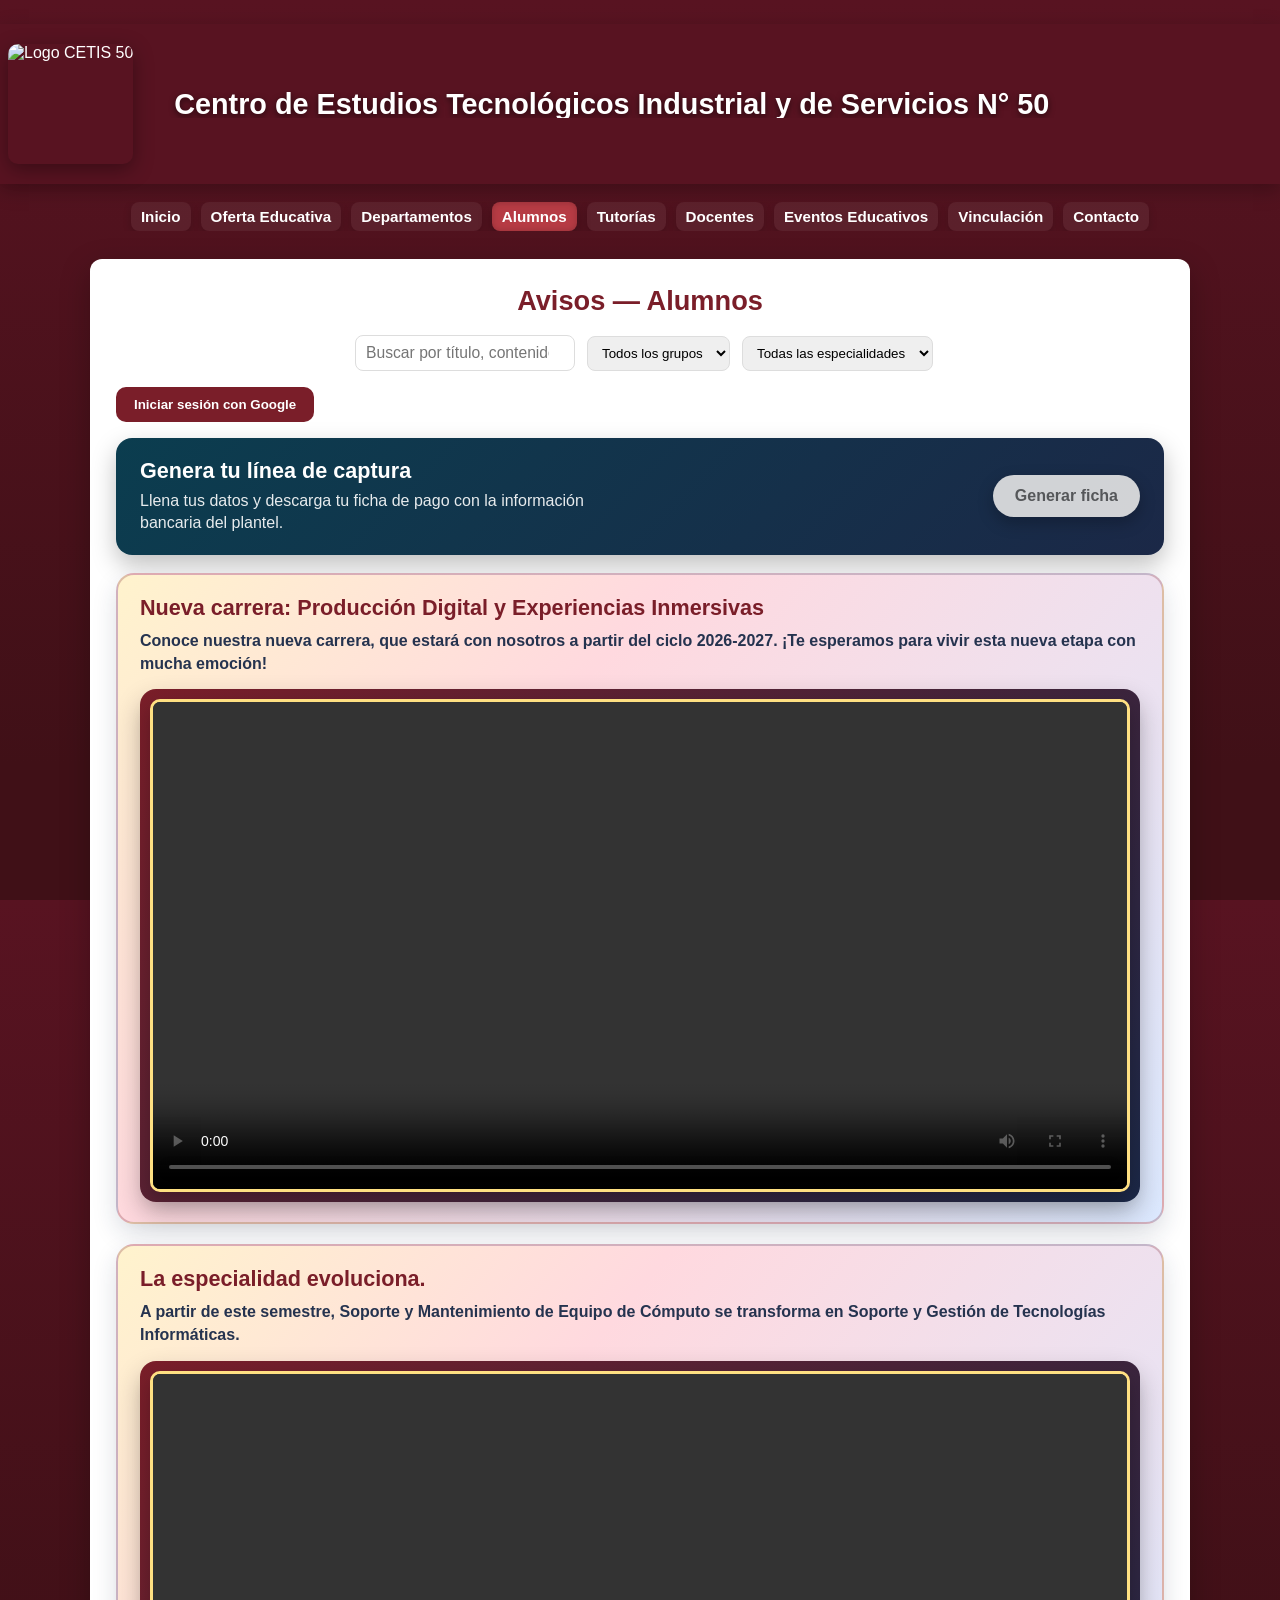
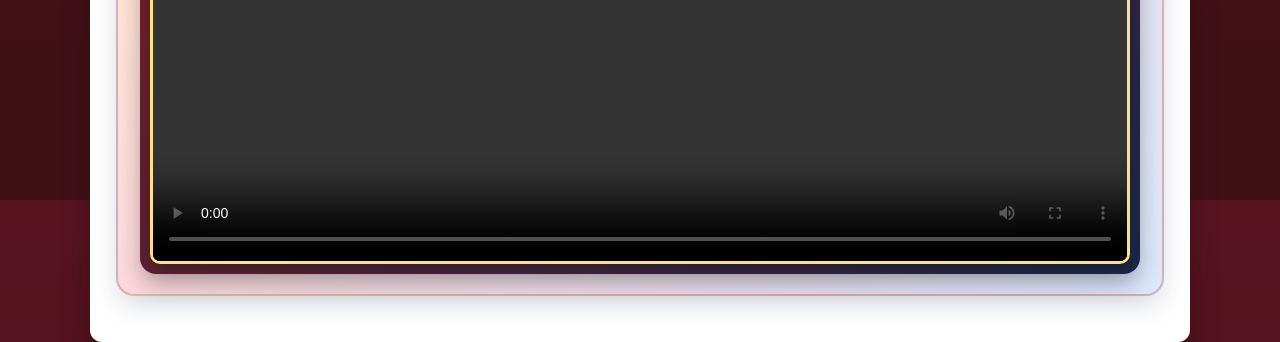
==== commit a5c24b68: "Se cargan los archivos" ====
--- a/alumnos.html
+++ b/alumnos.html
@@ -269,6 +269,16 @@
       transform: translateY(-2px);
       box-shadow: 0 10px 22px rgba(0,0,0,0.35);
     }
+    .linea-cta a.disabled {
+      background: #e6e6e6;
+      color: #5c5c5c;
+      cursor: not-allowed;
+      opacity: 0.9;
+    }
+    .linea-cta a.disabled:hover {
+      transform: none;
+      box-shadow: 0 6px 16px rgba(0,0,0,0.25);
+    }
 
     .boleta-login {
       display: flex;
@@ -361,7 +371,7 @@
       <h2>Genera tu línea de captura</h2>
       <p>Llena tus datos y descarga tu ficha de pago con la información bancaria del plantel.</p>
     </div>
-    <a href="linea-captura.html">Generar ficha</a>
+    <a id="lineaDisabledBtn" class="disabled" href="linea-captura.html" aria-disabled="true">Generar ficha</a>
   </section>
 
   <section class="video-feature" aria-label="Video Explorando Carrera">
@@ -528,9 +538,14 @@
       }
     });
     const boletaDisabledBtn = document.getElementById('boletaDisabledBtn');
+    const lineaDisabledBtn = document.getElementById('lineaDisabledBtn');
     boletaDisabledBtn?.addEventListener('click', (e) => {
       e.preventDefault();
       alert('La consulta de boleta estará disponible después del tercer parcial.');
+    });
+    lineaDisabledBtn?.addEventListener('click', (e) => {
+      e.preventDefault();
+      alert('La generación de ficha está temporalmente deshabilitada.');
     });
     logoutBtn.addEventListener('click', async () => {
       try {
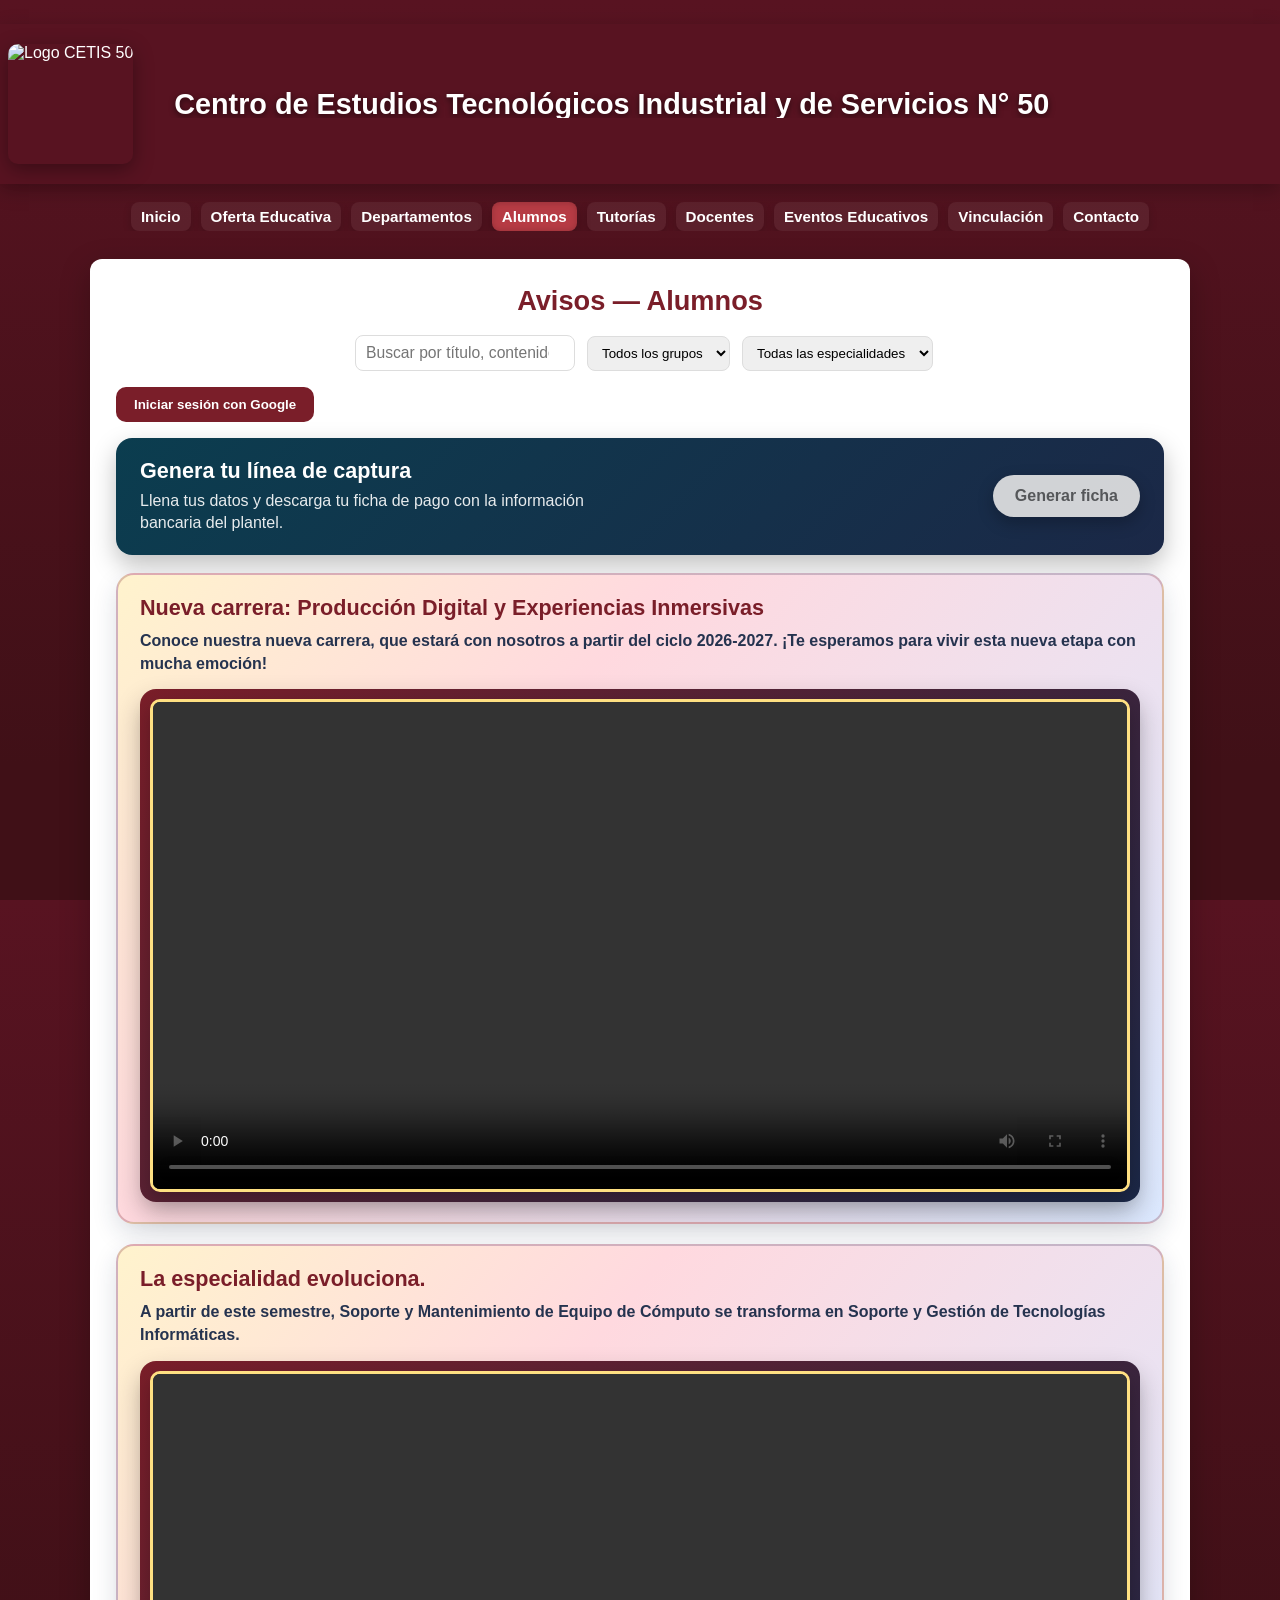
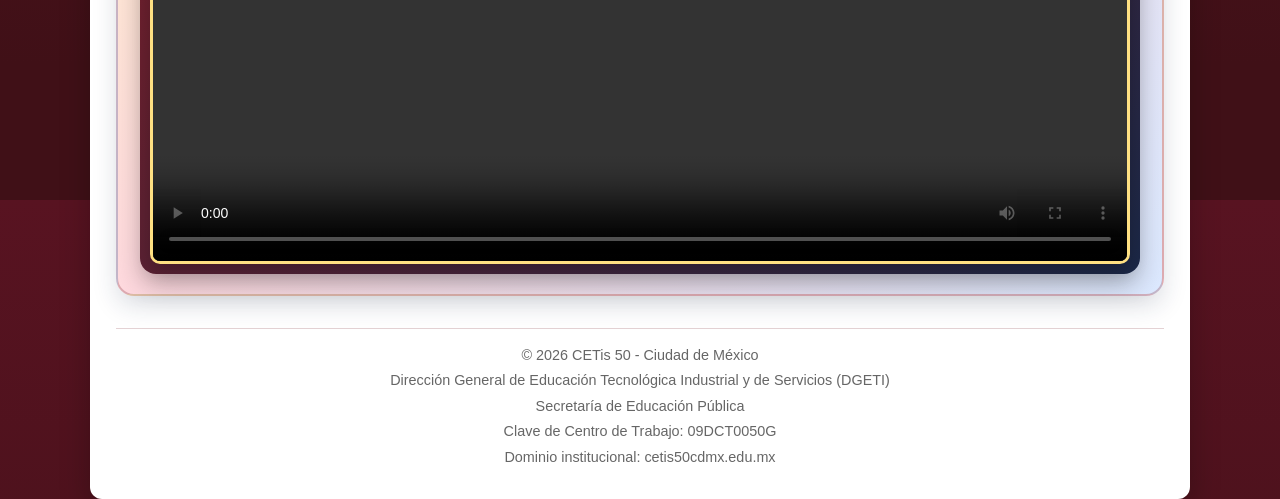
==== commit 3e83b365: "Se actualiza el sitio" ====
--- a/alumnos.html
+++ b/alumnos.html
@@ -4,6 +4,7 @@
   <meta charset="utf-8" />
   <meta name="viewport" content="width=device-width, initial-scale=1" />
   <title>CETIS 50 - Alumnos</title>
+  <link rel="canonical" href="https://cetis50cdmx.edu.mx/alumnos.html" />
   <link rel="icon" href="/favicon.ico" sizes="any" />
   <link rel="icon" type="image/png" sizes="48x48" href="/favicon-48.png" />
   <link rel="apple-touch-icon" sizes="180x180" href="/icon-192.png" />
@@ -327,7 +328,7 @@
 
 <nav class="main-nav" role="navigation" aria-label="Menú principal del sitio">
   <ul>
-    <li><a href="index.html">Inicio</a></li>
+    <li><a href="/">Inicio</a></li>
     <li><a href="oferta.html">Oferta Educativa</a></li>
     <li><a href="departamentos.html">Departamentos</a></li>
     <li><a href="alumnos.html" class="active">Alumnos</a></li>
@@ -407,6 +408,13 @@
     <div id="no-announcements" style="display:none;color:#7a1e29;font-weight:600;">No hay avisos para Alumnos.</div>
     <div id="load-error" style="display:none;color:#7a1e29;font-weight:600;">Error al cargar avisos.</div>
   </section>
+    <footer class="institutional-footer" role="contentinfo" aria-label="Información institucional">
+      <p>© 2026 CETis 50 - Ciudad de México</p>
+      <p>Dirección General de Educación Tecnológica Industrial y de Servicios (DGETI)</p>
+      <p>Secretaría de Educación Pública</p>
+      <p>Clave de Centro de Trabajo: 09DCT0050G</p>
+      <p>Dominio institucional: cetis50cdmx.edu.mx</p>
+    </footer>
 </main>
 
 <script src="https://www.gstatic.com/firebasejs/9.23.0/firebase-app-compat.js"></script>
@@ -469,7 +477,7 @@
         logoutBtn.style.display = '';
       } else {
         boletaCta?.classList.add('hidden');
-        loginMsg.textContent = 'Inicia sesión con tu correo institucional (@cetis50cdmx.com o @cetis50cdmx.edu.mx) para acceder a boleta y avisos internos.';
+        loginMsg.textContent = 'Inicia sesión con tu cuenta institucional para acceder a boleta y avisos internos.';
         loginMsg.style.color = '#9b1d1d';
         loginBtn.textContent = 'Iniciar sesión con Google';
         logoutBtn.style.display = 'none';
@@ -498,7 +506,7 @@
       if (user && !hasAllowedDomain(user)) {
         auth.signOut();
         updateBoletaAccess(null);
-        setAnnouncementsLocked(true, 'Tu cuenta no pertenece al dominio institucional permitido.');
+        setAnnouncementsLocked(true, 'Debes iniciar sesión con tu cuenta institucional para continuar.');
       } else {
         updateBoletaAccess(user);
         if (user && hasAllowedDomain(user)) {
@@ -655,6 +663,7 @@
       if (!rawUrl || typeof rawUrl !== 'string') return '';
       const link = rawUrl.trim();
       if (!/^https?:\/\//i.test(link)) return '';
+      if (!isExplicitPdfLink(link)) return '';
 
       if (/\.pdf(?:[?#].*)?$/i.test(link)) return link;
 
@@ -670,11 +679,42 @@
       if (!rawUrl || typeof rawUrl !== 'string') return '';
       const link = rawUrl.trim();
       if (!/^https?:\/\//i.test(link)) return '';
+      if (!isExplicitPdfLink(link)) return '';
       if (/\.pdf(?:[?#].*)?$/i.test(link)) return link;
       if (/drive\.google\.com|docs\.google\.com/i.test(link)) {
         const fileId = extractDriveFileId(link);
         if (fileId) return `https://drive.google.com/uc?export=download&id=${encodeURIComponent(fileId)}`;
       }
+      return '';
+    }
+    function getFilePreviewUrl(rawUrl) {
+      if (!rawUrl || typeof rawUrl !== 'string') return '';
+      const link = rawUrl.trim();
+      if (!/^https?:\/\//i.test(link)) return '';
+      if (/drive\.google\.com|docs\.google\.com/i.test(link)) {
+        const fileId = extractDriveFileId(link);
+        if (fileId) return `https://drive.google.com/file/d/${encodeURIComponent(fileId)}/preview`;
+      }
+      return '';
+    }
+    function isExplicitPdfLink(rawUrl) {
+      if (!rawUrl || typeof rawUrl !== 'string') return false;
+      return /\.pdf(?:[?#].*)?$/i.test(rawUrl.trim());
+    }
+
+    function getImagePreviewUrl(rawUrl) {
+      if (!rawUrl || typeof rawUrl !== 'string') return '';
+      const link = rawUrl.trim();
+      if (!/^https?:\/\//i.test(link)) return '';
+      if (/\.(?:png|jpe?g|gif|webp|bmp|svg|avif)(?:[?#].*)?$/i.test(link)) return link;
+      try {
+        const url = new URL(link);
+        const isDriveDirect = /drive\.google\.com$/i.test(url.hostname) &&
+          /\/uc$/i.test(url.pathname) &&
+          !!url.searchParams.get('id');
+        const isGoogleusercontent = /googleusercontent\.com$/i.test(url.hostname);
+        if (isDriveDirect || isGoogleusercontent) return link;
+      } catch (_) {}
       return '';
     }
 
@@ -794,8 +834,25 @@
           </div>`
         : '';
 
-      const pdfPreviewUrl = getPdfPreviewUrl(resolvedLinkUrl);
-      const pdfDownloadUrl = getPdfDownloadUrl(resolvedLinkUrl);
+      const isExplicitPdf = isExplicitPdfLink(resolvedLinkUrl);
+      const pdfPreviewUrl = isExplicitPdf ? getPdfPreviewUrl(resolvedLinkUrl) : '';
+      const pdfDownloadUrl = isExplicitPdf ? getPdfDownloadUrl(resolvedLinkUrl) : '';
+      const filePreviewUrl = !isExplicitPdf ? getFilePreviewUrl(resolvedLinkUrl) : '';
+      const imagePreviewUrl = getImagePreviewUrl(resolvedLinkUrl);
+      const imagePreviewHTML = imagePreviewUrl
+        ? `<div style="margin-top:14px;">
+            <div style="font-size:0.9rem;font-weight:700;color:#1b2847;margin-bottom:8px;">
+              🖼️ Vista previa de imagen
+            </div>
+            <div style="border:1px solid #d8dce6;border-radius:10px;overflow:hidden;background:#f5f7fb;">
+              <img
+                src="${escapeAttr(imagePreviewUrl)}"
+                alt="Vista previa del aviso"
+                loading="lazy"
+                style="display:block;width:100%;height:auto;max-height:62vh;object-fit:contain;background:#fff;" />
+            </div>
+          </div>`
+        : '';
       const pdfPreviewHTML = pdfPreviewUrl
         ? `<div style="margin-top:14px;">
             <div style="font-size:0.9rem;font-weight:700;color:#1b2847;margin-bottom:8px;">
@@ -821,6 +878,21 @@
             </div>
           </div>`
         : '';
+      const filePreviewHTML = (!imagePreviewUrl && filePreviewUrl)
+        ? `<div style="margin-top:14px;">
+            <div style="font-size:0.9rem;font-weight:700;color:#1b2847;margin-bottom:8px;">
+              👁️ Vista previa del archivo
+            </div>
+            <div data-file-box style="height:62vh;min-height:320px;border:1px solid #d8dce6;border-radius:10px;overflow:auto;background:#f5f7fb;">
+              <iframe
+                src="${escapeAttr(filePreviewUrl)}"
+                title="Vista previa del archivo"
+                style="width:100%;height:100%;border:0;"
+                loading="lazy"
+                referrerpolicy="no-referrer-when-downgrade"></iframe>
+            </div>
+          </div>`
+        : '';
 
       modalContent.innerHTML = `
         <style>
@@ -837,8 +909,10 @@
         <div style="padding:22px 24px 24px 24px;">
           ${eventoTexto}
           <div style="color:#333;line-height:1.7;font-size:1rem;white-space:pre-wrap;margin-bottom:18px;">${escapeHtml(avisoData.content || '')}</div>
+          ${imagePreviewHTML}
           ${enlaceHTML}
           ${pdfPreviewHTML}
+          ${filePreviewHTML}
           <hr style="border:none;border-top:1px solid #eee;margin:22px 0;">
           <div style="background:#fafafa;border-radius:12px;padding:16px 14px;border-left:4px solid #7a1e29;">
             <div style="margin-bottom:10px;"><strong style="color:#7a1e29;">🎯 Especialidades:</strong><br><div style="margin-top:6px;">${especialidades}</div></div>
@@ -852,7 +926,7 @@
 
       modal.appendChild(modalContent);
       document.body.appendChild(modal);
-      if (pdfPreviewUrl) attachPdfControls(modalContent);
+      if (pdfPreviewUrl && isExplicitPdf) attachPdfControls(modalContent);
 
       const btnCerrar = document.getElementById('cerrar-modal-aviso');
       const btnOk = document.getElementById('modal-ok-publico');
@@ -1000,5 +1074,6 @@
     setAnnouncementsLocked(true, 'Inicia sesión con tu cuenta institucional para ver los anuncios.');
   })();
 </script>
+  <script src="image-protection.js"></script>
 </body>
 </html>
--- a/styles.css
+++ b/styles.css
@@ -491,6 +491,18 @@
 
 .no-announcements{ text-align:center; color:#666; padding:20px; font-weight:700; }
 .footer-note{ margin-top:18px; color:#555; text-align:center; font-size:0.95rem; }
+.institutional-footer{
+  margin-top:12px;
+  padding-top:12px;
+  border-top:1px solid rgba(122, 30, 41, 0.2);
+  color:#666;
+  text-align:center;
+  font-size:0.9rem;
+}
+.institutional-footer p{
+  margin:4px 0;
+  line-height:1.5;
+}
 
 /* =========================
    OFERTA EDUCATIVA - especialidades (video izquierda, texto derecha)
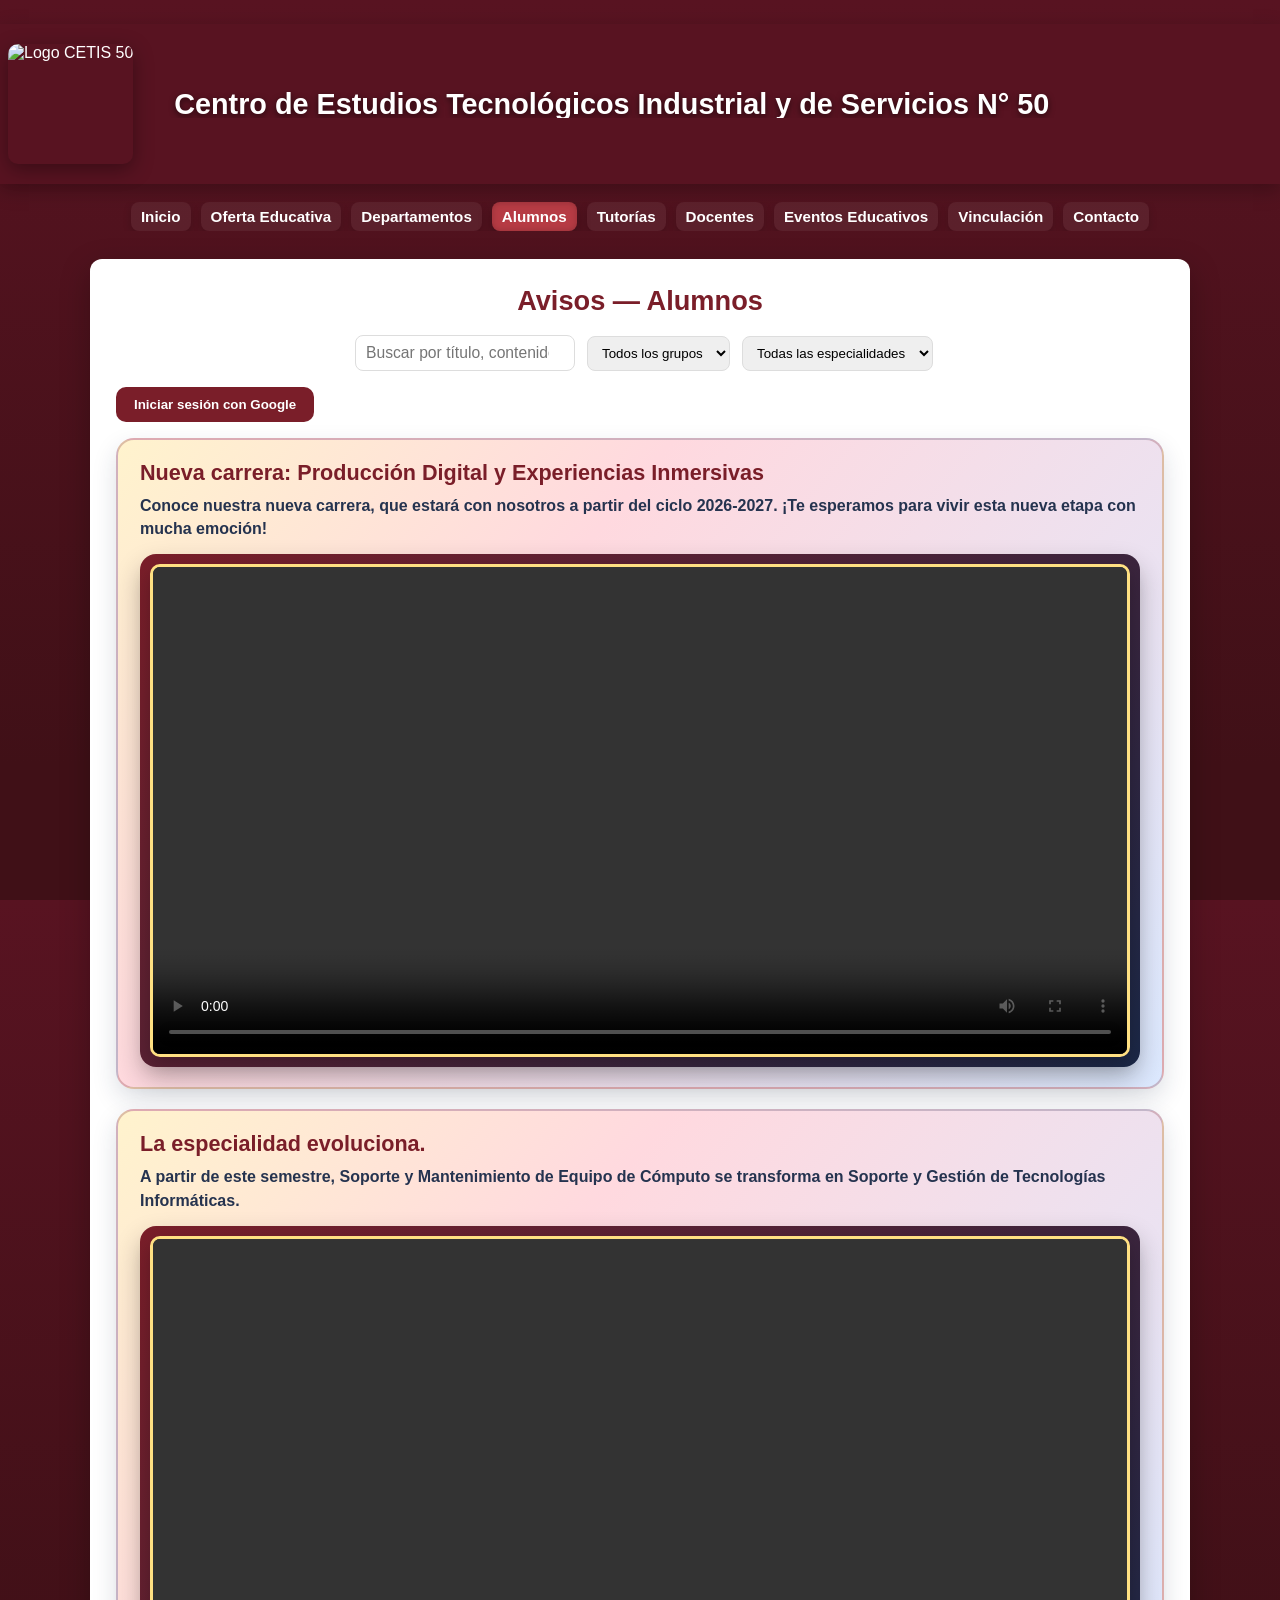
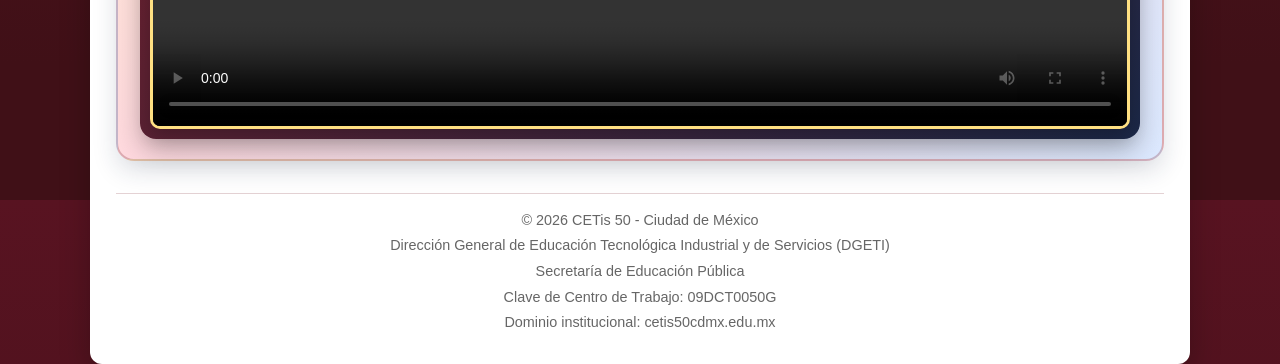
==== commit df0d5331: "Elimina la página de ficha de pago" ====
--- a/alumnos.html
+++ b/alumnos.html
@@ -188,33 +188,6 @@
       box-shadow: 0 6px 16px rgba(0,0,0,0.25);
     }
 
-    .linea-cta {
-      display: flex;
-      flex-wrap: wrap;
-      gap: 16px;
-      align-items: center;
-      justify-content: space-between;
-      padding: 20px 24px;
-      margin-bottom: 18px;
-      border-radius: 16px;
-      background: linear-gradient(135deg, #0b3d4f, #1b2847);
-      color: #fff;
-      box-shadow: 0 10px 24px rgba(0,0,0,0.25);
-    }
-
-    .linea-cta h2 {
-      margin: 0 0 6px 0;
-      font-size: 1.35rem;
-      font-weight: 800;
-    }
-
-    .linea-cta p {
-      margin: 0;
-      max-width: 480px;
-      line-height: 1.4;
-      color: rgba(255,255,255,0.9);
-    }
-
     .video-feature {
       margin: 12px 0 20px;
       padding: 20px 22px;
@@ -255,32 +228,6 @@
       box-shadow: 0 8px 18px rgba(0,0,0,0.22);
     }
 
-    .linea-cta a {
-      background: #bfe9ff;
-      color: #0b3d4f;
-      padding: 12px 22px;
-      border-radius: 999px;
-      font-weight: 700;
-      text-decoration: none;
-      transition: transform 0.2s ease, box-shadow 0.2s ease;
-      box-shadow: 0 6px 16px rgba(0,0,0,0.25);
-    }
-
-    .linea-cta a:hover {
-      transform: translateY(-2px);
-      box-shadow: 0 10px 22px rgba(0,0,0,0.35);
-    }
-    .linea-cta a.disabled {
-      background: #e6e6e6;
-      color: #5c5c5c;
-      cursor: not-allowed;
-      opacity: 0.9;
-    }
-    .linea-cta a.disabled:hover {
-      transform: none;
-      box-shadow: 0 6px 16px rgba(0,0,0,0.25);
-    }
-
     .boleta-login {
       display: flex;
       flex-wrap: wrap;
@@ -307,10 +254,6 @@
 
     @media (max-width: 640px) {
       .boleta-cta {
-        flex-direction: column;
-        align-items: flex-start;
-      }
-      .linea-cta {
         flex-direction: column;
         align-items: flex-start;
       }
@@ -365,14 +308,6 @@
       <p>Ingresa tu número de control para descargar tu boleta de calificaciones en segundos.</p>
     </div>
     <a id="boletaDisabledBtn" class="disabled" href="boleta.html" aria-disabled="true">Consultar boleta</a>
-  </section>
-
-  <section class="linea-cta" aria-label="Línea de captura">
-    <div>
-      <h2>Genera tu línea de captura</h2>
-      <p>Llena tus datos y descarga tu ficha de pago con la información bancaria del plantel.</p>
-    </div>
-    <a id="lineaDisabledBtn" class="disabled" href="linea-captura.html" aria-disabled="true">Generar ficha</a>
   </section>
 
   <section class="video-feature" aria-label="Video Explorando Carrera">
@@ -546,14 +481,9 @@
       }
     });
     const boletaDisabledBtn = document.getElementById('boletaDisabledBtn');
-    const lineaDisabledBtn = document.getElementById('lineaDisabledBtn');
     boletaDisabledBtn?.addEventListener('click', (e) => {
       e.preventDefault();
       alert('La consulta de boleta estará disponible después del tercer parcial.');
-    });
-    lineaDisabledBtn?.addEventListener('click', (e) => {
-      e.preventDefault();
-      alert('La generación de ficha está temporalmente deshabilitada.');
     });
     logoutBtn.addEventListener('click', async () => {
       try {
--- a/styles.css
+++ b/styles.css
@@ -596,6 +596,64 @@
   user-select: none;
   transition: box-shadow 0.2s ease, transform 0.1s ease;
 }
+
+.floating-bubbles {
+  position: fixed;
+  right: 16px;
+  bottom: 14px;
+  z-index: 1100;
+  display: flex;
+  flex-direction: column;
+  align-items: flex-end;
+  gap: 10px;
+  max-height: min(70vh, 620px);
+  overflow-y: auto;
+  padding-right: 2px;
+  pointer-events: none;
+}
+
+.floating-bubbles .docentes-bubble {
+  position: relative;
+  right: auto;
+  bottom: auto;
+  min-width: 0;
+  width: min(330px, calc(100vw - 28px));
+  max-width: 330px;
+  padding: 10px 34px 12px 14px;
+  border: 1px solid rgba(255, 255, 255, 0.14);
+  backdrop-filter: blur(2px);
+  cursor: pointer;
+  pointer-events: auto;
+  animation: bubble-enter 180ms ease-out;
+}
+
+.floating-bubbles .docentes-bubble.bubble-featured {
+  border-color: rgba(255, 220, 180, 0.45);
+  box-shadow: 0 12px 30px rgba(0, 0, 0, 0.42);
+}
+
+.floating-bubbles .docentes-bubble.bubble-extra.is-hidden {
+  display: none;
+}
+
+.bubble-toggle {
+  border: 0;
+  border-radius: 999px;
+  padding: 8px 14px;
+  font-size: 0.84rem;
+  font-weight: 700;
+  letter-spacing: 0.01em;
+  color: #fff;
+  background: rgba(24, 12, 20, 0.75);
+  box-shadow: 0 8px 18px rgba(0, 0, 0, 0.28);
+  cursor: pointer;
+  pointer-events: auto;
+  backdrop-filter: blur(2px);
+}
+
+.bubble-toggle:hover {
+  background: rgba(24, 12, 20, 0.92);
+}
 .docentes-bubble.dragging {
   cursor: grabbing;
   box-shadow: 0 14px 30px rgba(0,0,0,0.45);
@@ -636,11 +694,29 @@
   font-size: 0.96rem;
   margin-bottom: 3px;
   line-height: 1.3;
+  display: -webkit-box;
+  -webkit-box-orient: vertical;
+  -webkit-line-clamp: 2;
+  overflow: hidden;
 }
 
 .bubble-meta {
   font-size: 0.78rem;
   opacity: 0.9;
+  white-space: nowrap;
+  overflow: hidden;
+  text-overflow: ellipsis;
+}
+
+@keyframes bubble-enter {
+  from {
+    opacity: 0;
+    transform: translateY(8px) scale(0.99);
+  }
+  to {
+    opacity: 1;
+    transform: translateY(0) scale(1);
+  }
 }
 
 /* =========================
@@ -710,6 +786,19 @@
   .specialty-info { padding-top: 10px; }
 
   /* Burbujas más pequeñas en móvil */
+  .floating-bubbles {
+    right: 10px;
+    bottom: 10px;
+    left: 10px;
+    align-items: stretch;
+    max-height: min(58vh, 460px);
+  }
+
+  .floating-bubbles .docentes-bubble {
+    width: 100%;
+    max-width: none;
+  }
+
   .docentes-bubble {
     min-width: 220px;
     max-width: 280px;
@@ -737,6 +826,21 @@
   }
 
   /* Burbujas aún más compactas en pantallas muy pequeñas */
+  .floating-bubbles {
+    right: 8px;
+    bottom: 8px;
+    left: 8px;
+  }
+
+  .floating-bubbles .docentes-bubble {
+    width: 100%;
+    min-width: 0;
+    max-width: none;
+    padding-right: 32px;
+    bottom: auto !important;
+    right: auto !important;
+  }
+
   .docentes-bubble {
     min-width: 200px;
     max-width: 240px;
